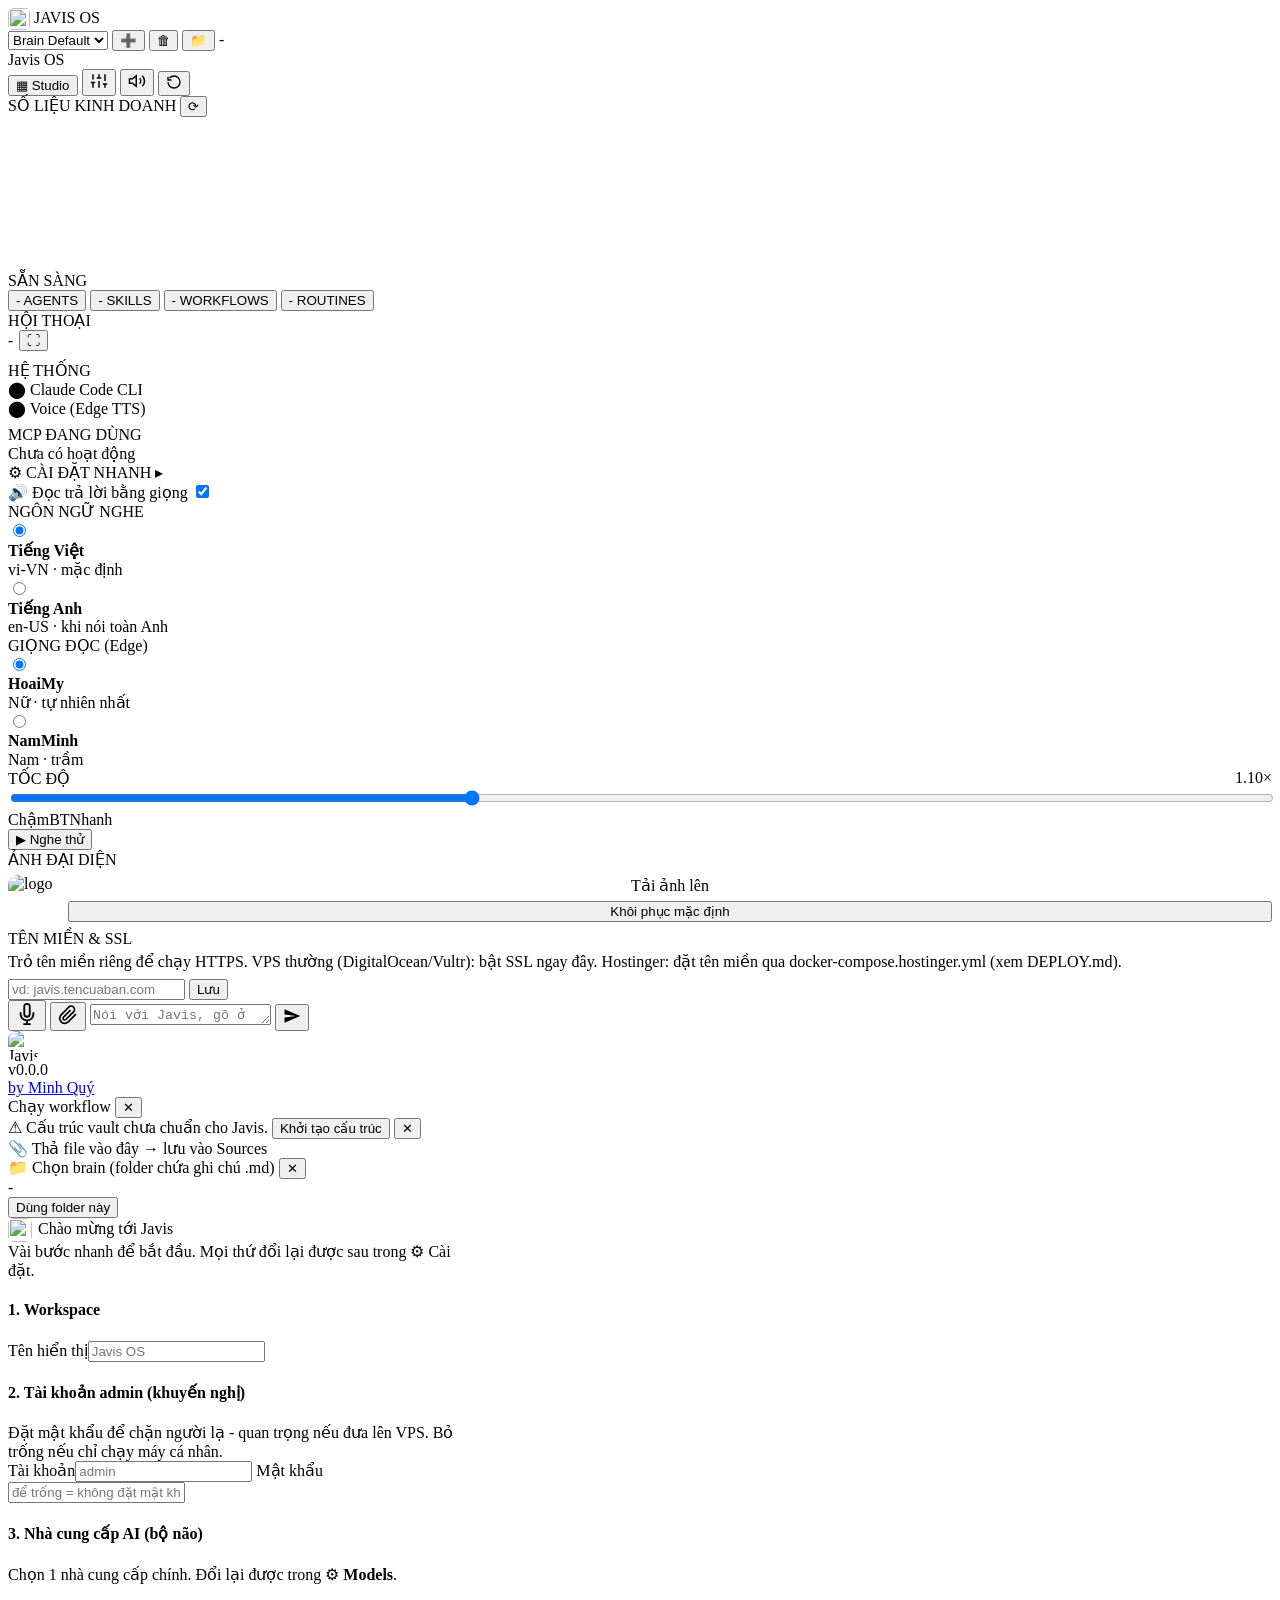
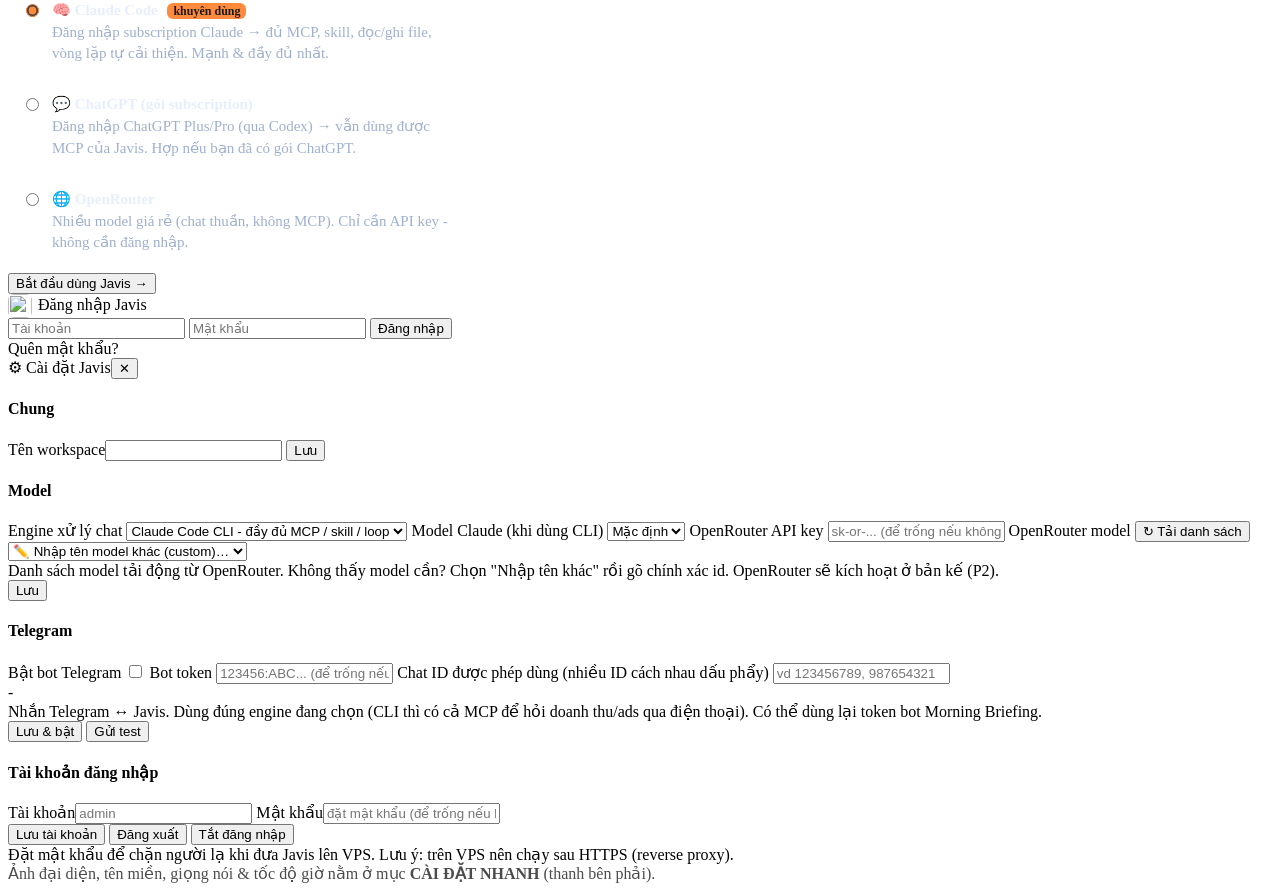
==== dashboard/index.html @ b76e43ec "feat(skills): skill router đa-engine + chuyển canonical sang skills/ (v0.9.8) Skill giờ dùng được tr" ====
<!DOCTYPE html>
<html lang="vi">
<head>
  <meta charset="UTF-8">
  <meta name="viewport" content="width=device-width, initial-scale=1.0">
  <title>Javis OS</title>
  <link rel="icon" type="image/png" href="/static/favicon.png?v=3">
  <link rel="apple-touch-icon" href="/static/logo.png?v=4">
  <link rel="stylesheet" href="/static/style.css?v=31">
  <link rel="stylesheet" href="/static/console.css?v=14">
</head>
<body>
  <div class="hud">

    <!-- ===== TOP BAR ===== -->
    <header class="hud-top">
      <div class="brand"><span class="brand-icon"><img src="/brand-logo" alt="" style="width:22px;height:22px;border-radius:5px;vertical-align:middle;object-fit:cover"></span> <span class="brand-text">JAVIS OS</span></div>
      <!-- Select Brain: dời từ góc graph lên navbar (trái) -->
      <div class="orb-graph-ctl navbar-brain">
        <select id="graphSource" class="graph-select">
          <option value="brain">Brain Default</option>
        </select>
        <button class="graph-folder-btn" id="newBrainBtn" title="Tạo brain mới trong thư mục brains">➕</button>
        <button class="graph-folder-btn" id="delBrainBtn" title="Xoá brain đang chọn (xác nhận gõ đúng tên)">🗑</button>
        <button class="graph-folder-btn" id="pickFolderBtn" title="Chọn brain từ folder ngoài bất kỳ">📁</button>
        <span class="graph-stats" id="graphStats">-</span>
      </div>
      <div class="hud-center-title">
        <span class="ws-name" id="workspaceName">Javis OS</span>
        <span class="ws-date" id="currentDate"></span>
      </div>
      <div class="hud-actions">
        <button class="studio-open-btn" id="studioOpenBtn" title="Studio - Agents, Skills, Workflows">▦ Studio</button>
        <button class="hud-icon-btn" id="settingsBtn" title="Cài đặt">
          <svg width="18" height="18" viewBox="0 0 24 24" fill="none" stroke="currentColor" stroke-width="2">
            <line x1="4" y1="21" x2="4" y2="14"/><line x1="4" y1="10" x2="4" y2="3"/>
            <line x1="12" y1="21" x2="12" y2="12"/><line x1="12" y1="8" x2="12" y2="3"/>
            <line x1="20" y1="21" x2="20" y2="16"/><line x1="20" y1="12" x2="20" y2="3"/>
            <line x1="1" y1="14" x2="7" y2="14"/><line x1="9" y1="8" x2="15" y2="8"/><line x1="17" y1="16" x2="23" y2="16"/>
          </svg>
        </button>
        <!-- Voice/tốc độ đã dời xuống sidebar phải (mục CÀI ĐẶT NHANH). -->
        <button class="hud-icon-btn" id="ttsToggle" title="Bật/tắt giọng Javis">
          <svg width="18" height="18" viewBox="0 0 24 24" fill="none" stroke="currentColor" stroke-width="2">
            <path d="M11 5L6 9H2v6h4l5 4V5z"/>
            <path d="M15.54 8.46a5 5 0 0 1 0 7.07M19.07 4.93a10 10 0 0 1 0 14.14"/>
          </svg>
        </button>
        <button class="hud-icon-btn" id="resetBtn" title="Reset hội thoại">
          <svg width="16" height="16" viewBox="0 0 24 24" fill="none" stroke="currentColor" stroke-width="2">
            <path d="M3 12a9 9 0 1 0 9-9 9 9 0 0 0-6.7 3M3 4v5h5"/>
          </svg>
        </button>
      </div>
    </header>

    <!-- ===== BODY: 3 columns ===== -->
    <div class="hud-body">

      <!-- LEFT: metrics -->
      <aside class="hud-left">
        <div class="panel-label">
          SỐ LIỆU KINH DOANH
          <button class="mini-btn" id="refreshMetrics" title="Cập nhật">⟳</button>
        </div>
        <div class="metric-cards" id="metricCards"></div>
        <div class="metric-status" id="metricStatus"></div>
      </aside>

      <!-- CENTER: 3D orb -->
      <div class="hud-center">
        <canvas id="starfield"></canvas>
        <div id="graph3dContainer"></div>
        <div class="concept-labels" id="conceptLabels"></div>
        <div class="orb-overlay">
          <div class="orb-state" id="orbState">SẴN SÀNG</div>
          <div class="orb-interim" id="voiceInterim"></div>
        </div>
        <div class="graph-tooltip" id="graphTooltip"></div>

        <!-- Lớp Agentic: số agent / skill / workflow - bấm mở Studio -->
        <div class="brain-stats" id="brainStats">
          <button class="bstat" data-tab="agents" title="Mở Studio · Agents">
            <span class="bstat-num" id="statAgents">-</span>
            <span class="bstat-lbl">AGENTS</span>
          </button>
          <span class="bstat-sep"></span>
          <button class="bstat" data-tab="skills" title="Mở Studio · Skills">
            <span class="bstat-num" id="statSkills">-</span>
            <span class="bstat-lbl">SKILLS</span>
          </button>
          <span class="bstat-sep"></span>
          <button class="bstat" data-tab="workflows" title="Mở Studio · Workflows">
            <span class="bstat-num" id="statWorkflows">-</span>
            <span class="bstat-lbl">WORKFLOWS</span>
          </button>
          <span class="bstat-sep"></span>
          <button class="bstat" data-tab="automations" title="Mở Studio · Lịch tự động (routines đang chạy)">
            <span class="bstat-num" id="statRoutines">-</span>
            <span class="bstat-lbl">ROUTINES</span>
          </button>
        </div>
      </div>

      <!-- RIGHT: transcript + activity -->
      <aside class="hud-right">
        <div class="panel-label">
          <span>HỘI THOẠI</span>
          <span style="display:flex;align-items:center;gap:6px">
            <span class="engine-badge" id="engineBadge" title="Engine + model THẬT đang chạy (lấy từ server - không phải tên model tự nhận)">-</span>
            <button class="mini-btn" id="chatZoomBtn" title="Phóng to khung chat (Esc để thu nhỏ)">⛶</button>
          </span>
        </div>
        <div class="transcript" id="chatArea"></div>
        <!-- Thanh #toolBar cũ ĐÃ BỎ: trạng thái "đang suy nghĩ / gọi tool" giờ hiện bằng
             chip hoạt động NGAY TRONG #chatArea (app.js showActivity) → tự đi theo cả khi
             phóng to chat workspace (chat-zoom chỉ dời #chatArea, trước đây toolBar bị bỏ lại). -->
        <!-- "BỘ NHỚ DÀI HẠN" + auto-reflect "sau mỗi 6 lượt" ĐÃ BỎ: engine tự học mới (learn.py)
             rewire sau MỖI lượt (có debounce, read-only, undo được). Cấu hình + xem "đã học gì" +
             hoàn tác ở trang sidebar "Tự học" (console.js renderLearn). Widget cũ vốn là UI chết,
             không còn JS nào gắn vào (autoLearnToggle/learnBtn/memCount không có handler). -->

        <!-- Vòng lặp tự cải thiện ĐÃ DỜI sang trang sidebar "Tự cải thiện" (console.js renderSelfImprove).
             Giữ DOM ẩn để app.js cũ vẫn gắn handler không lỗi. -->
        <div class="panel-label" style="margin-top:10px;display:none">
          VÒNG LẶP TỰ CẢI THIỆN <span class="beta-tag">BETA</span>
        </div>
        <div class="loop-box" style="display:none">
          <div class="loop-desc">Javis tự đánh thức theo lịch, tìm đòn bẩy cải thiện rồi tự kiểm chứng. An toàn: chỉ soạn nháp/ghi file trong vault - KHÔNG tự gọi MCP tạo đơn, đốt tiền, đăng bài.</div>
          <label class="loop-row">
            <span>Bật tự chạy nền</span>
            <label class="toggle"><input type="checkbox" id="loopEnabled"><span></span></label>
          </label>
          <label class="loop-row">
            <span>Mục tiêu</span>
            <select id="loopGoal" class="loop-sel">
              <option value="business">Cải thiện chỉ số kinh doanh</option>
              <option value="brain">Làm dày bộ não (Wiki)</option>
              <option value="product">Cải thiện Javis hữu dụng hơn</option>
              <option value="custom">Tự định nghĩa…</option>
            </select>
          </label>
          <textarea id="loopCustomGoal" class="loop-custom" placeholder="Mô tả mục tiêu tự cải thiện của riêng anh…" style="display:none"></textarea>
          <label class="loop-row">
            <span>Chế độ</span>
            <select id="loopMode" class="loop-sel">
              <option value="suggest">Chỉ đề xuất (an toàn)</option>
              <option value="auto">Tự làm (ghi nháp vào vault)</option>
            </select>
          </label>
          <label class="loop-row">
            <span>Chu kỳ (phút)</span>
            <input type="number" id="loopInterval" class="loop-num" min="5" value="60">
          </label>
          <div class="loop-actions">
            <button class="loop-btn" id="loopRunNow">▶ Chạy ngay</button>
            <button class="loop-btn ghost" id="lintBtn">🩺 LINT Wiki</button>
          </div>
          <div class="loop-status" id="loopStatus">Tắt</div>
          <div class="loop-log" id="loopLog"></div>
        </div>

        <div class="panel-label" style="margin-top:10px">HỆ THỐNG</div>
        <div class="sys-status">
          <div class="mcp-item" id="claudeStatus">⬤ Claude Code CLI</div>
          <div class="mcp-item" id="ttsStatus">⬤ Voice (Edge TTS)</div>
        </div>
        <div class="panel-label" style="margin-top:8px">MCP ĐANG DÙNG</div>
        <div id="mcpList" class="mcp-list"><div class="mcp-item dim">Chưa có hoạt động</div></div>

        <!-- ===== CÀI ĐẶT NHANH: avatar + tên miền + giọng nói + tốc độ (gộp về sidebar) ===== -->
        <details class="quick-set" id="quickSet" open>
          <summary class="panel-label" style="cursor:pointer;list-style:none;user-select:none">
            ⚙ CÀI ĐẶT NHANH <span class="qs-caret">▸</span>
          </summary>
          <div class="quick-set-body">

            <label class="qs-row">
              <span>🔊 Đọc trả lời bằng giọng</span>
              <span class="toggle"><input type="checkbox" id="qsTts" checked><span></span></span>
            </label>

            <!-- Nhà cung cấp giọng đọc: console.js render vào đây khi mở trang Cài đặt (gộp cùng nhóm giọng nói) -->
            <div id="ttsProviderHost"></div>

            <!-- Giọng đọc + ngôn ngữ nghe + tốc độ (dời từ header xuống, giữ nguyên id/name) -->
            <div class="voice-picker-wrap">
              <button id="voicePickerBtn" style="display:none" aria-hidden="true"></button>
              <div class="voice-popover" id="voicePopover">
                <div class="popover-section">
                  <div class="popover-label">NGÔN NGỮ NGHE</div>
                  <div class="voice-options">
                    <label class="voice-opt">
                      <input type="radio" name="recognitionLang" value="vi-VN" checked>
                      <div><strong>Tiếng Việt</strong><div class="opt-sub">vi-VN · mặc định</div></div>
                    </label>
                    <label class="voice-opt">
                      <input type="radio" name="recognitionLang" value="en-US">
                      <div><strong>Tiếng Anh</strong><div class="opt-sub">en-US · khi nói toàn Anh</div></div>
                    </label>
                  </div>
                </div>
                <div class="popover-section" id="edgeVoiceSection">
                  <div class="popover-label">GIỌNG ĐỌC <span class="dim" style="text-transform:none;letter-spacing:0">(Edge)</span></div>
                  <div class="voice-options">
                    <label class="voice-opt">
                      <input type="radio" name="voice" value="vi-VN-HoaiMyNeural" checked>
                      <div><strong>HoaiMy</strong><div class="opt-sub">Nữ · tự nhiên nhất</div></div>
                    </label>
                    <label class="voice-opt">
                      <input type="radio" name="voice" value="vi-VN-NamMinhNeural">
                      <div><strong>NamMinh</strong><div class="opt-sub">Nam · trầm</div></div>
                    </label>
                  </div>
                </div>
                <div class="popover-section">
                  <div class="popover-label">TỐC ĐỘ <span id="rateLabel" style="float:right;color:var(--accent);font-family:var(--font)">1.10×</span></div>
                  <input type="range" id="rateSlider" min="0.7" max="1.8" step="0.05" value="1.1" style="width:100%">
                  <div class="rate-marks"><span>Chậm</span><span>BT</span><span>Nhanh</span></div>
                </div>
                <div class="popover-section">
                  <button class="test-btn" id="testVoiceBtn">▶ Nghe thử</button>
                </div>
              </div>
            </div>

            <div class="qs-block">
              <div class="popover-label">ẢNH ĐẠI DIỆN</div>
              <div style="display:flex;align-items:center;gap:12px;margin:6px 0">
                <img id="brandLogoPreview" src="/brand-logo" alt="logo"
                     style="width:48px;height:48px;border-radius:10px;object-fit:cover;border:1px solid var(--border)">
                <div style="display:flex;flex-direction:column;gap:6px;flex:1">
                  <label class="s-btn" style="cursor:pointer;display:block;text-align:center">Tải ảnh lên
                    <input type="file" id="brandLogoInput" accept="image/png,image/jpeg,image/webp,image/gif" hidden></label>
                  <button class="s-btn-ghost" id="brandLogoReset">Khôi phục mặc định</button>
                </div>
              </div>
              <div class="opt-sub" id="brandLogoStatus"></div>
            </div>

            <div class="qs-block">
              <div class="popover-label">TÊN MIỀN & SSL</div>
              <div class="opt-sub" style="margin:4px 0 8px">Trỏ tên miền riêng để chạy HTTPS. VPS thường (DigitalOcean/Vultr): bật SSL ngay đây. Hostinger: đặt tên miền qua docker-compose.hostinger.yml (xem DEPLOY.md).</div>
              <div class="dom-field">
                <input id="setDomain" placeholder="vd: javis.tencuaban.com" autocomplete="off" spellcheck="false">
                <button class="s-btn" id="saveDomain">Lưu</button>
              </div>
              <div class="dom-status" id="domStatusRow" style="display:none">
                <span class="dom-badge" id="dnsBadge">DNS: đang kiểm tra</span>
                <span class="dom-badge" id="sslBadge">SSL: đang kiểm tra</span>
              </div>
              <div class="dom-ssl" id="domSslRow" style="display:none">
                <button class="s-btn" id="sslToggle">Bật SSL</button>
                <button class="s-btn-ghost" id="checkDomain">Kiểm tra lại</button>
              </div>
              <div id="domainGuide" class="dom-guide" style="display:none"></div>
              <div class="opt-sub" id="domainStatus"></div>
            </div>

          </div>
        </details>
      </aside>
    </div>

    <!-- Attachment chips -->
    <div class="attach-bar" id="attachBar"></div>

    <!-- ===== BOTTOM: voice bar ===== -->
    <div class="hud-voice" id="hudVoice">
      <button class="mic-big" id="voiceBtn" title="Bấm để nói (hoặc giữ Space)">
        <svg width="22" height="22" viewBox="0 0 24 24" fill="none" stroke="currentColor" stroke-width="2">
          <path d="M12 1a3 3 0 0 0-3 3v8a3 3 0 0 0 6 0V4a3 3 0 0 0-3-3z"/>
          <path d="M19 10v2a7 7 0 0 1-14 0v-2M12 19v4M8 23h8"/>
        </svg>
      </button>
      <button class="attach-btn" id="attachBtn" title="Đính kèm file (ảnh, text, tài liệu) → lưu vào Sources">
        <svg width="20" height="20" viewBox="0 0 24 24" fill="none" stroke="currentColor" stroke-width="2">
          <path d="M21.44 11.05l-9.19 9.19a6 6 0 0 1-8.49-8.49l9.19-9.19a4 4 0 0 1 5.66 5.66l-9.2 9.19a2 2 0 0 1-2.83-2.83l8.49-8.48"/>
        </svg>
      </button>
      <input type="file" id="fileInput" multiple style="display:none">
      <textarea id="chatInput" class="voice-input" placeholder="Nói với Javis, gõ ở đây, hoặc kéo/dán file vào..." rows="1"></textarea>
      <button class="stop-btn" id="stopBtn" title="Ngắt lệnh / dừng đọc (Esc)" style="display:none">
        <svg width="16" height="16" viewBox="0 0 24 24" fill="currentColor"><rect x="6" y="6" width="12" height="12" rx="2"/></svg>
      </button>
      <button class="send-btn" id="sendBtn">
        <svg width="18" height="18" viewBox="0 0 24 24" fill="currentColor"><path d="M2 21l21-9L2 3v7l15 2-15 2v7z"/></svg>
      </button>
    </div>
  </div>

  <!-- ===== Console layer: rail điều hướng + trang quản lý (Alpine-driven) ===== -->
  <nav class="rail" x-data x-cloak>
    <!-- ĐỈNH cố định -->
    <div class="rail-top">
      <div class="rail-brand"><img src="/brand-logo" alt="Javis" style="width:30px;height:30px;border-radius:8px;display:block;object-fit:cover"></div>
    </div>
    <!-- GIỮA cuộn được - nhồi bao nhiêu tính năng cũng cuộn -->
    <div class="rail-nav">
      <template x-for="it in $store.nav.items" :key="it.id">
        <button class="rail-item" :class="{ active: $store.nav.active === it.id }"
                @click="$store.nav.go(it.id)" :title="it.label">
          <span class="rail-ico" x-html="it.icon"></span>
          <span class="rail-lbl" x-text="it.label"></span>
        </button>
      </template>
    </div>
    <!-- ĐÁY cố định: version + tác giả (luôn hiện) -->
    <div class="rail-foot">
      <div class="rf-ver" id="railVersion">v0.0.0</div>
      <a class="rf-author" href="https://minhquy.vn" target="_blank" rel="noopener">by Minh Quý</a>
    </div>
  </nav>

  <section class="cview" id="cview" x-data x-cloak x-show="$store.nav.active !== 'home'" x-transition.opacity.duration.200ms>
    <div class="cview-head">
      <div>
        <div class="cview-title"><span class="ico" x-text="$store.nav.meta.icon"></span> <span x-text="$store.nav.meta.label"></span></div>
        <div class="cview-sub" x-text="$store.nav.meta.sub"></div>
      </div>
    </div>
    <div class="cview-body" id="cviewBody"></div>
  </section>

  <!-- Studio tách thành các trang sidebar riêng (console.js render vào #cviewBody).
       Editor + run-drawer giờ là overlay TOP-LEVEL (dùng từ trang Workflows/Agents). -->
  <!-- Run output drawer -->
  <div class="run-drawer" id="runDrawer">
    <div class="run-head">
      <span id="runTitle">Chạy workflow</span>
      <button class="run-close" id="runClose">✕</button>
    </div>
    <div class="run-steps" id="runSteps"></div>
  </div>
  <!-- Editor modal (agent/workflow) -->
  <div class="studio-editor" id="studioEditor">
    <div class="editor-box" id="editorBox"></div>
  </div>

  <!-- Vault structure banner -->
  <div class="vault-banner" id="vaultBanner">
    <span class="vb-icon">⚠</span>
    <span class="vb-text" id="vbText">Cấu trúc vault chưa chuẩn cho Javis.</span>
    <button class="vb-init" id="vbInit">Khởi tạo cấu trúc</button>
    <button class="vb-close" id="vbClose">✕</button>
  </div>

  <!-- Drag-drop overlay -->
  <div class="drop-overlay" id="dropOverlay">
    <div class="drop-msg">📎 Thả file vào đây → lưu vào Sources</div>
  </div>

  <!-- Folder picker modal -->
  <div class="modal-overlay" id="folderModal">
    <div class="folder-modal">
      <div class="fm-head">
        <span>📁 Chọn brain (folder chứa ghi chú .md)</span>
        <button class="fm-close" id="fmClose">✕</button>
      </div>
      <div class="fm-path" id="fmPath">-</div>
      <div class="fm-list" id="fmList"></div>
      <div class="fm-foot">
        <span class="fm-hint" id="fmHint"></span>
        <button class="fm-use" id="fmUse">Dùng folder này</button>
      </div>
    </div>
  </div>

  <!-- Bộ cài đặt lần đầu (hiện khi chưa setup_done) -->
  <div class="modal-overlay" id="setupWizard">
    <div class="settings-modal" style="max-width:460px">
      <div class="fm-head"><img src="/brand-logo" alt="" style="width:24px;height:24px;border-radius:6px;vertical-align:middle;margin-right:6px;object-fit:cover"><span>Chào mừng tới Javis</span></div>
      <div class="settings-body">
        <style>
        .wz-prov{display:flex;flex-direction:column;gap:8px;margin-top:6px}
        .wz-card{display:flex;gap:10px;align-items:flex-start;padding:10px 12px;border:1px solid rgba(255,255,255,.14);border-radius:10px;cursor:pointer;transition:.15s}
        .wz-card:hover{border-color:rgba(255,138,60,.5)} .wz-card.sel{border-color:#ff8a3c;background:rgba(255,138,60,.12)}
        .wz-card input{margin-top:3px;accent-color:#ff8a3c} .wz-card b{font-size:15px;color:#e7eefc}
        .wz-rec{font-size:12px;background:#ff8a3c;color:#1a1a1a;border-radius:6px;padding:1px 6px;margin-left:6px;font-weight:700}
        .wz-pdesc{font-size:15px;color:#9fb0cf;margin-top:3px;line-height:1.45}
        .wz-tokhelp{border:1px solid rgba(255,138,60,.3);background:rgba(255,138,60,.06);border-radius:10px;padding:10px 12px;margin-top:8px;font-size:14px;color:#cdd8ee;line-height:1.55}
        .wz-tokhelp ol{margin:6px 0 4px 18px;padding:0} .wz-tokhelp li{margin:3px 0}
        .wz-tokhelp code,#wzProvHint code{background:rgba(0,0,0,.35);padding:1px 5px;border-radius:4px;font-size:13px}
        #wzProvHint{margin-top:8px;font-size:15px;color:#8aa}
        </style>
        <div class="set-note">Vài bước nhanh để bắt đầu. Mọi thứ đổi lại được sau trong ⚙ Cài đặt.</div>
        <div class="set-sec">
          <h4>1. Workspace</h4>
          <label>Tên hiển thị</label><input id="wzWsName" placeholder="Javis OS">
        </div>
        <div class="set-sec">
          <h4>2. Tài khoản admin <span class="dim">(khuyến nghị)</span></h4>
          <div class="set-note">Đặt mật khẩu để chặn người lạ - quan trọng nếu đưa lên VPS. Bỏ trống nếu chỉ chạy máy cá nhân.</div>
          <label>Tài khoản</label><input id="wzUser" placeholder="admin">
          <label>Mật khẩu</label><input id="wzPass" type="password" placeholder="để trống = không đặt mật khẩu">
          <div id="wzTokenWrap" style="display:none">
            <label>Mã thiết lập <span class="dim">(bảo mật)</span></label>
            <input id="wzToken" placeholder="dán MÃ THIẾT LẬP từ log server">
            <div class="wz-tokhelp">
              <b>❓ Mã thiết lập là gì?</b> Javis đang chạy trên server công khai. Để chắc <b>chính bạn</b> (không phải người lạ vô tình mở link) là người tạo tài khoản admin, bạn dán một mã chỉ in ra <b>log server</b> - nơi duy nhất chủ máy xem được.
              <br><b>Cách lấy mã (Hostinger → App terminal):</b>
              <ol>
                <li>Mở app → bấm <b>App terminal</b> (bạn sẽ vào BÊN TRONG container <code>javis</code>).</li>
                <li>Chạy: <code>cat /data/state/.setup_token</code></li>
                <li>Copy chuỗi hiện ra → dán vào ô trên.</li>
              </ol>
              <span class="dim">Nếu SSH vào HOST (không phải App terminal): <code>docker compose logs javis | grep "SETUP TOKEN"</code></span><br>
              💡 <b>Khỏi cần mã:</b> nếu lúc deploy bạn đặt sẵn env <code>JAVIS_ADMIN_PASSWORD</code> (+ <code>JAVIS_ADMIN_USER</code>), mở app ra là <b>đăng nhập luôn</b>, không hỏi mã.
            </div>
          </div>
        </div>
        <div class="set-sec">
          <h4>3. Nhà cung cấp AI (bộ não)</h4>
          <div class="set-note">Chọn 1 nhà cung cấp chính. Đổi lại được trong ⚙ <b>Models</b>.</div>
          <div class="wz-prov" id="wzProv">
            <label class="wz-card" data-prov="anthropic-cli">
              <input type="radio" name="wzprov" value="anthropic-cli" checked>
              <div><b>🧠 Claude Code <span class="wz-rec">khuyên dùng</span></b>
                <div class="wz-pdesc">Đăng nhập subscription Claude → đủ MCP, skill, đọc/ghi file, vòng lặp tự cải thiện. Mạnh & đầy đủ nhất.</div></div>
            </label>
            <label class="wz-card" data-prov="openai-oauth">
              <input type="radio" name="wzprov" value="openai-oauth">
              <div><b>💬 ChatGPT (gói subscription)</b>
                <div class="wz-pdesc">Đăng nhập ChatGPT Plus/Pro (qua Codex) → vẫn dùng được MCP của Javis. Hợp nếu bạn đã có gói ChatGPT.</div></div>
            </label>
            <label class="wz-card" data-prov="openrouter">
              <input type="radio" name="wzprov" value="openrouter">
              <div><b>🌐 OpenRouter</b>
                <div class="wz-pdesc">Nhiều model giá rẻ (chat thuần, không MCP). Chỉ cần API key - không cần đăng nhập.</div></div>
            </label>
          </div>
          <div id="wzOrKey" style="display:none">
            <label>OpenRouter API key <span class="dim">(có thể dán sau ở Models)</span></label>
            <input id="wzOrKeyInput" placeholder="sk-or-v1-…  (tùy chọn)">
          </div>
          <div id="wzProvHint"></div>
        </div>
        <div class="set-actions"><button class="s-btn" id="wzFinish">Bắt đầu dùng Javis →</button></div>
        <div class="auth-err" id="wzErr"></div>
      </div>
    </div>
  </div>

  <!-- Đăng nhập (chỉ hiện khi admin đã đặt mật khẩu & chưa đăng nhập) -->
  <div class="modal-overlay" id="authOverlay">
    <div class="folder-modal auth-modal">
      <div class="fm-head"><img src="/brand-logo" alt="" style="width:24px;height:24px;border-radius:6px;vertical-align:middle;margin-right:6px;object-fit:cover"><span id="authTitle">Đăng nhập Javis</span></div>
      <div class="auth-body">
        <input id="authUser" placeholder="Tài khoản" autocomplete="username">
        <input id="authPass" type="password" placeholder="Mật khẩu" autocomplete="current-password">
        <button class="fm-use" id="authSubmit">Đăng nhập</button>
        <div class="auth-err" id="authErr"></div>
        <div class="auth-help"><span id="authForgot">Quên mật khẩu?</span></div>
        <div class="auth-reset" id="authResetInfo" style="display:none">
          Mở file <code>server/settings.json</code>, xóa khối <code>"auth"</code> (hoặc đặt rỗng), rồi
          chạy <code>stop-javis.bat</code> → <code>start-javis.vbs</code>. Mở lại sẽ về bộ cài đặt để tạo tài khoản mới.
        </div>
      </div>
    </div>
  </div>

  <!-- Cài đặt -->
  <div class="modal-overlay" id="settingsOverlay">
    <div class="settings-modal">
      <div class="fm-head"><span>⚙ Cài đặt Javis</span><button class="fm-close" id="settingsClose">✕</button></div>
      <div class="settings-body">
        <div class="set-sec">
          <h4>Chung</h4>
          <label>Tên workspace</label><input id="setWsName">
          <button class="s-btn" id="saveGeneral">Lưu</button>
        </div>
        <div class="set-sec">
          <h4>Model</h4>
          <label>Engine xử lý chat</label>
          <select id="setEngine">
            <option value="cli">Claude Code CLI - đầy đủ MCP / skill / loop</option>
            <option value="openrouter">OpenRouter - chat thuần, KHÔNG có MCP</option>
          </select>
          <label>Model Claude (khi dùng CLI)</label>
          <select id="setClaudeModel">
            <option value="">Mặc định</option><option value="sonnet">Sonnet</option>
            <option value="opus">Opus</option><option value="haiku">Haiku</option>
          </select>
          <label>OpenRouter API key <span class="dim" id="setKeyHint"></span></label>
          <input id="setOrKey" type="password" placeholder="sk-or-... (để trống nếu không đổi)">
          <label>OpenRouter model <button type="button" class="set-mini" id="loadModelsBtn">↻ Tải danh sách</button></label>
          <select id="setOrModelSel"><option value="__custom__">✏️ Nhập tên model khác (custom)…</option></select>
          <input id="setOrModel" placeholder="vd openai/gpt-4o-mini" style="display:none">
          <div class="set-note">Danh sách model tải động từ OpenRouter. Không thấy model cần? Chọn "Nhập tên khác" rồi gõ chính xác id. OpenRouter sẽ kích hoạt ở bản kế (P2).</div>
          <button class="s-btn" id="saveModel">Lưu</button>
        </div>
        <div class="set-sec">
          <h4>Telegram</h4>
          <label class="loop-row" style="padding:0"><span>Bật bot Telegram</span>
            <label class="toggle"><input type="checkbox" id="setTgEnabled"><span></span></label></label>
          <label>Bot token <span class="dim" id="setTgHint"></span></label>
          <input id="setTgToken" type="password" placeholder="123456:ABC... (để trống nếu không đổi)">
          <label>Chat ID được phép dùng <span class="dim">(nhiều ID cách nhau dấu phẩy)</span></label>
          <input id="setTgChat" placeholder="vd 123456789, 987654321">
          <div class="set-note" id="setTgStatus">-</div>
          <div class="set-note">Nhắn Telegram ↔ Javis. Dùng đúng engine đang chọn (CLI thì có cả MCP để hỏi doanh thu/ads qua điện thoại). Có thể dùng lại token bot Morning Briefing.</div>
          <div class="set-actions">
            <button class="s-btn" id="saveTelegram">Lưu & bật</button>
            <button class="s-btn-ghost" id="testTelegram">Gửi test</button>
          </div>
        </div>
        <div class="set-sec">
          <h4>Tài khoản đăng nhập</h4>
          <div class="set-note" id="setAuthState"></div>
          <label>Tài khoản</label><input id="setAuthUser" placeholder="admin">
          <label>Mật khẩu</label><input id="setAuthPass" type="password" placeholder="đặt mật khẩu (để trống nếu không đổi)">
          <div class="set-actions">
            <button class="s-btn" id="savePassword">Lưu tài khoản</button>
            <button class="s-btn-ghost" id="logoutBtn">Đăng xuất</button>
            <button class="s-btn-ghost" id="disableAuthBtn">Tắt đăng nhập</button>
          </div>
          <div class="set-note">Đặt mật khẩu để chặn người lạ khi đưa Javis lên VPS. Lưu ý: trên VPS nên chạy sau HTTPS (reverse proxy).</div>
        </div>
        <div class="set-note" style="opacity:.7">Ảnh đại diện, tên miền, giọng nói &amp; tốc độ giờ nằm ở mục <b>CÀI ĐẶT NHANH</b> (thanh bên phải).</div>
      </div>
    </div>
  </div>

  <!-- Holder ẩn giữ #quickSet khi KHÔNG ở trang Cài đặt (node vẫn trong DOM → handler còn sống) -->
  <div id="quickSetHolder" hidden></div>

  <script src="/static/voice.js?v=13"></script>
  <script src="https://unpkg.com/three@0.159.0/build/three.min.js"></script>
  <script src="https://unpkg.com/3d-force-graph@1.73.4/dist/3d-force-graph.min.js"></script>
  <script src="/static/graph3d.js?v=15"></script>
  <script src="/static/app.js?v=51"></script>
  <script src="/static/branding.js?v=6"></script>
  <script src="/static/quick-settings.js?v=3"></script>
  <script src="/static/chat-zoom.js?v=4"></script>
  <script src="/static/brains-ui.js?v=4"></script>
  <script src="/static/sessions-ui.js?v=4"></script>
  <script src="/static/studio.js?v=17"></script>
  <!-- Console layer: console.js đăng ký store TRƯỚC khi Alpine khởi động (defer) -->
  <script src="/static/console.js?v=46"></script>
  <script defer src="https://unpkg.com/alpinejs@3.14.1/dist/cdn.min.js"></script>
</body>
</html>
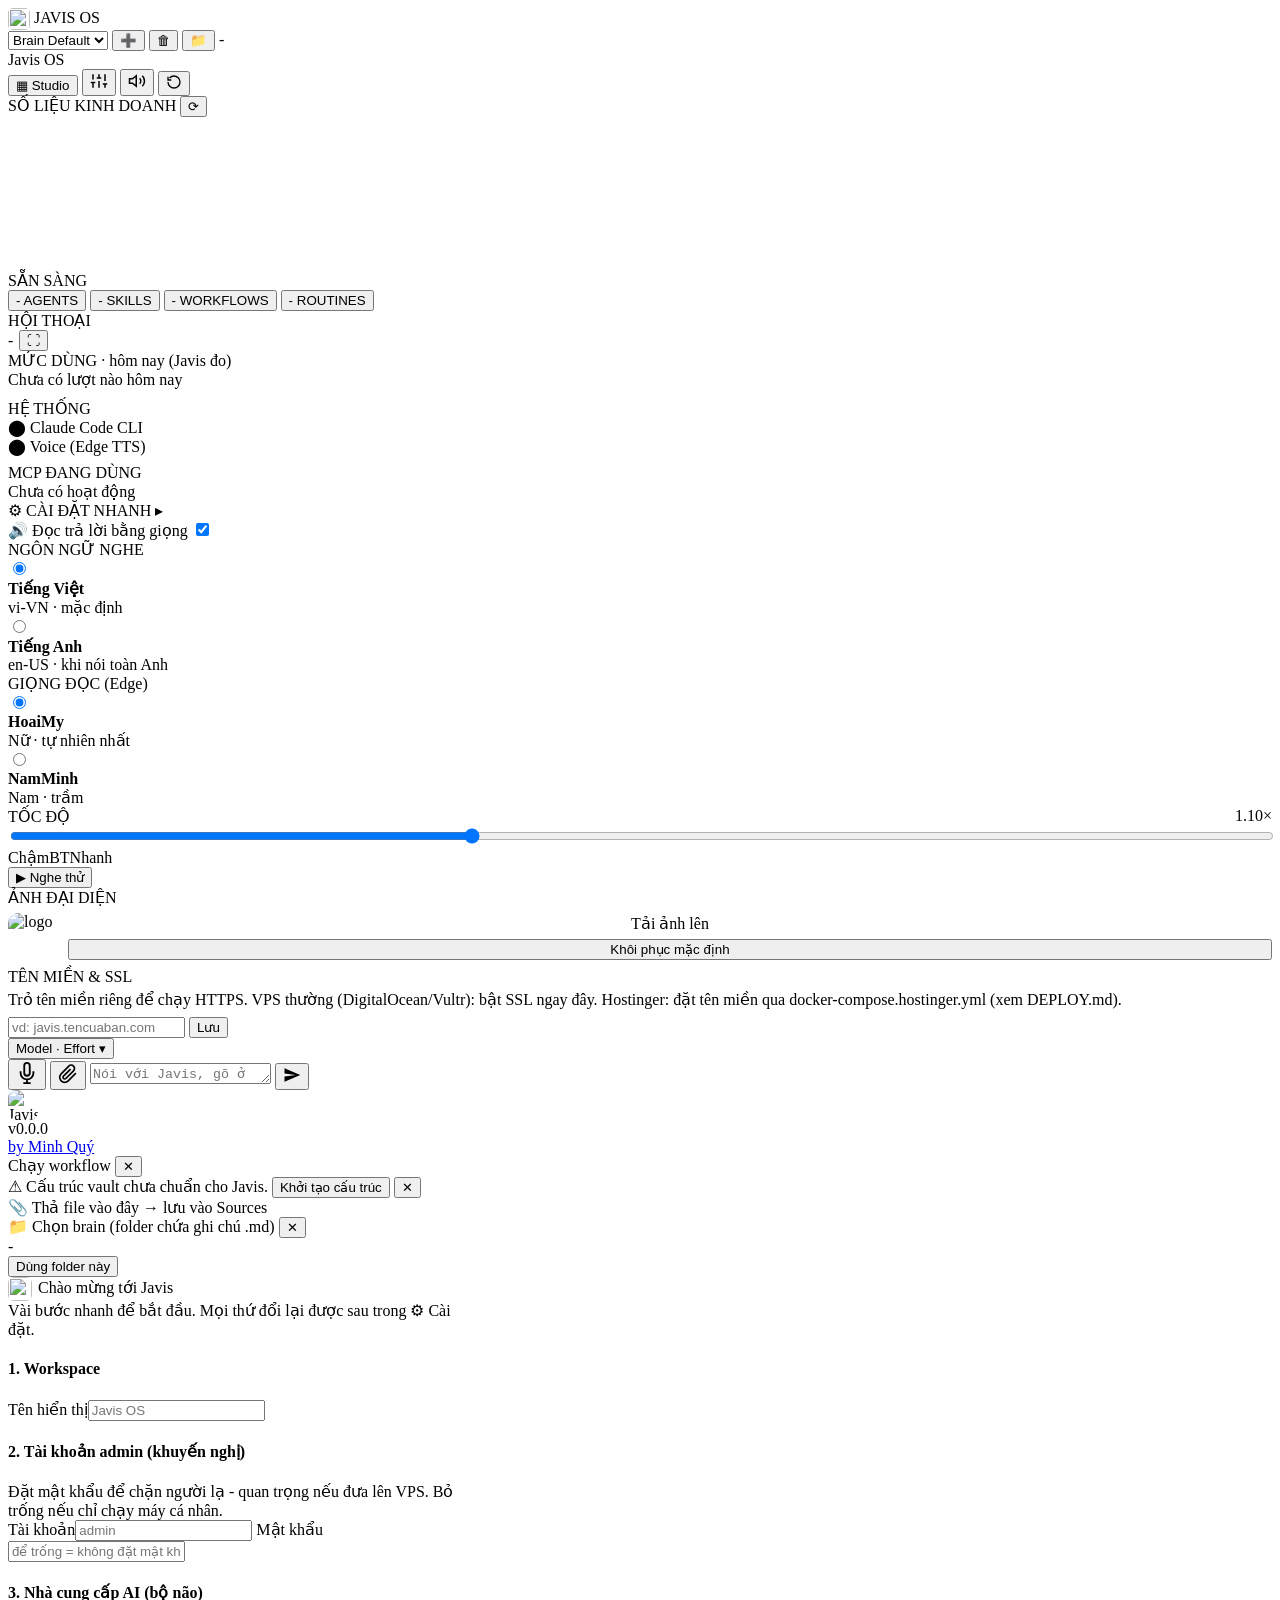
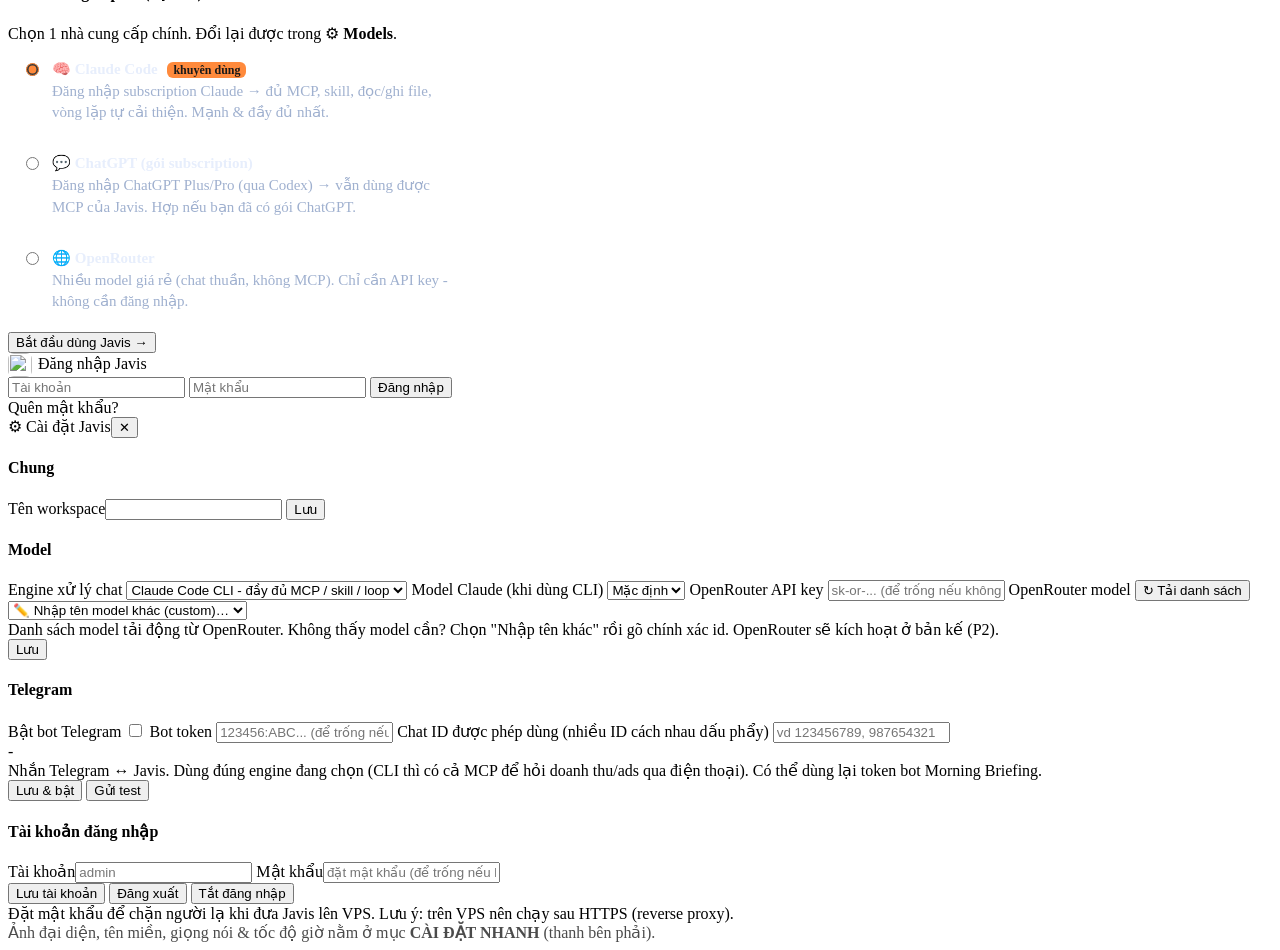
==== commit fcaad946: "fix(ui): menu đổi model + effort hiện cả trong khung chat phóng to (v0.9.18) - chat-zoom.expand() ch" ====
--- a/dashboard/index.html
+++ b/dashboard/index.html
@@ -4,8 +4,9 @@
   <meta charset="UTF-8">
   <meta name="viewport" content="width=device-width, initial-scale=1.0">
   <title>Javis OS</title>
-  <link rel="icon" type="image/png" href="/static/favicon.png?v=3">
-  <link rel="apple-touch-icon" href="/static/logo.png?v=4">
+  <!-- Favicon = logo hiện tại (/brand-logo): mặc định theo logo.png, và tự đổi theo ảnh user tải lên. -->
+  <link rel="icon" href="/brand-logo?v=5">
+  <link rel="apple-touch-icon" href="/brand-logo?v=5">
   <link rel="stylesheet" href="/static/style.css?v=31">
   <link rel="stylesheet" href="/static/console.css?v=14">
 </head>
@@ -111,6 +112,8 @@
             <button class="mini-btn" id="chatZoomBtn" title="Phóng to khung chat (Esc để thu nhỏ)">⛶</button>
           </span>
         </div>
+        <div class="panel-label" title="Token Javis tự đo qua từng nhà cung cấp - KHÔNG phải hạn mức gói thuê bao">MỨC DÙNG <span class="dim" style="font-weight:400">· hôm nay (Javis đo)</span></div>
+        <div id="usagePanel" class="usage-panel" style="margin-bottom:8px"><div class="mcp-item dim">Chưa có lượt nào hôm nay</div></div>
         <div class="transcript" id="chatArea"></div>
         <!-- Thanh #toolBar cũ ĐÃ BỎ: trạng thái "đang suy nghĩ / gọi tool" giờ hiện bằng
              chip hoạt động NGAY TRONG #chatArea (app.js showActivity) → tự đi theo cả khi
@@ -265,6 +268,18 @@
     <!-- Attachment chips -->
     <div class="attach-bar" id="attachBar"></div>
 
+    <!-- Chọn model (đa nhà cung cấp) + effort ngay trên khung chat -->
+    <div class="model-bar" id="modelBar">
+      <button class="mb-chip" id="mbOpen" title="Đổi model / nhà cung cấp / effort">
+        <span class="mb-dot"></span>
+        <span id="mbModelTxt">Model</span>
+        <span class="mb-sep">·</span>
+        <span id="mbEffortTxt" class="mb-eff">Effort</span>
+        <span class="mb-caret">▾</span>
+      </button>
+      <div class="mb-pop" id="mbPop" hidden></div>
+    </div>
+
     <!-- ===== BOTTOM: voice bar ===== -->
     <div class="hud-voice" id="hudVoice">
       <button class="mic-big" id="voiceBtn" title="Bấm để nói (hoặc giữ Space)">
@@ -528,15 +543,16 @@
   <script src="https://unpkg.com/three@0.159.0/build/three.min.js"></script>
   <script src="https://unpkg.com/3d-force-graph@1.73.4/dist/3d-force-graph.min.js"></script>
   <script src="/static/graph3d.js?v=15"></script>
-  <script src="/static/app.js?v=51"></script>
-  <script src="/static/branding.js?v=6"></script>
+  <script src="/static/app.js?v=55"></script>
+  <script src="/static/model-picker.js?v=1"></script>
+  <script src="/static/branding.js?v=7"></script>
   <script src="/static/quick-settings.js?v=3"></script>
-  <script src="/static/chat-zoom.js?v=4"></script>
+  <script src="/static/chat-zoom.js?v=5"></script>
   <script src="/static/brains-ui.js?v=4"></script>
-  <script src="/static/sessions-ui.js?v=4"></script>
-  <script src="/static/studio.js?v=17"></script>
+  <script src="/static/sessions-ui.js?v=5"></script>
+  <script src="/static/studio.js?v=19"></script>
   <!-- Console layer: console.js đăng ký store TRƯỚC khi Alpine khởi động (defer) -->
-  <script src="/static/console.js?v=46"></script>
+  <script src="/static/console.js?v=48"></script>
   <script defer src="https://unpkg.com/alpinejs@3.14.1/dist/cdn.min.js"></script>
 </body>
 </html>
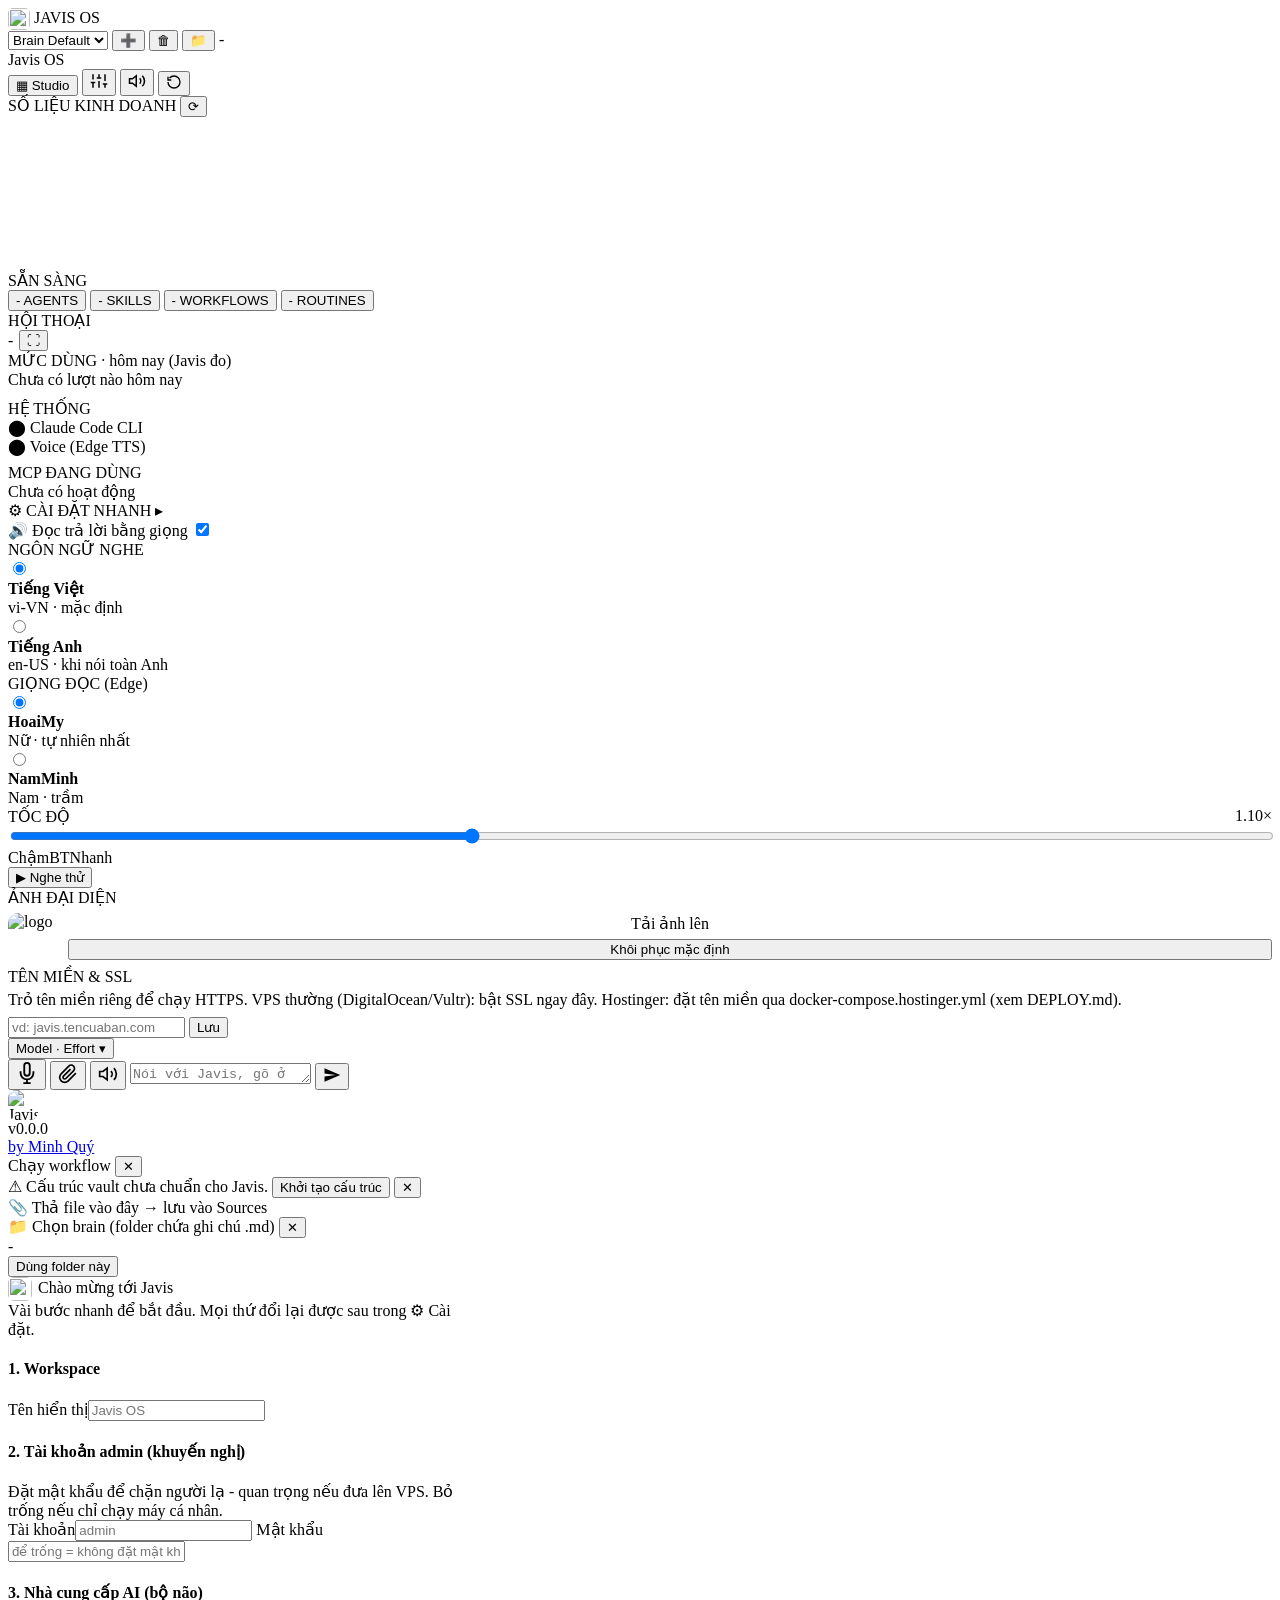
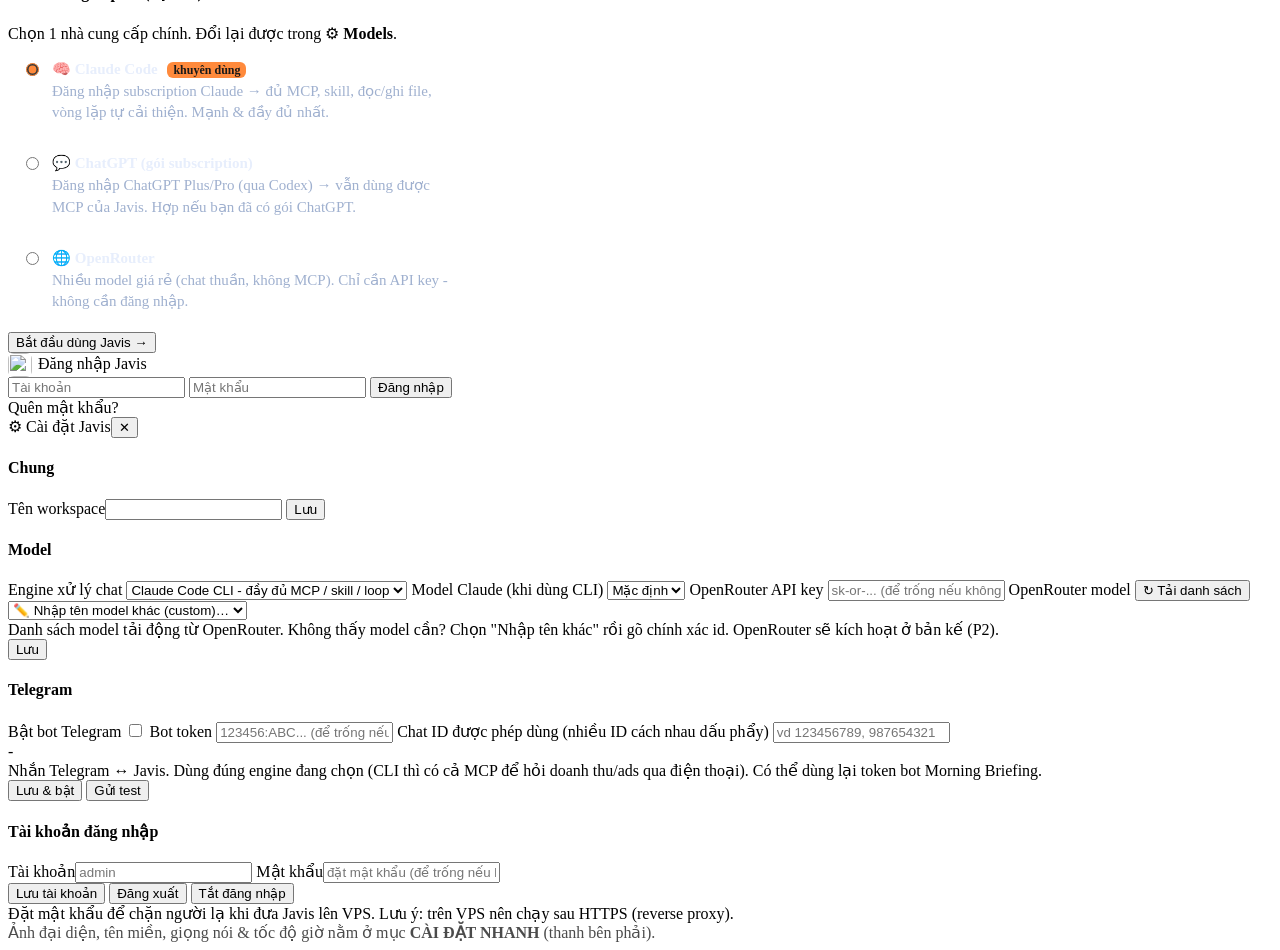
==== commit 85c01d96: "feat(chat): nút tắt/bật giọng đọc ngay trên khung chat (v0.9.29) Thêm nút loa vào thanh nhập (#hudVo" ====
--- a/dashboard/index.html
+++ b/dashboard/index.html
@@ -7,7 +7,7 @@
   <!-- Favicon = logo hiện tại (/brand-logo): mặc định theo logo.png, và tự đổi theo ảnh user tải lên. -->
   <link rel="icon" href="/brand-logo?v=5">
   <link rel="apple-touch-icon" href="/brand-logo?v=5">
-  <link rel="stylesheet" href="/static/style.css?v=31">
+  <link rel="stylesheet" href="/static/style.css?v=33">
   <link rel="stylesheet" href="/static/console.css?v=14">
 </head>
 <body>
@@ -293,6 +293,12 @@
           <path d="M21.44 11.05l-9.19 9.19a6 6 0 0 1-8.49-8.49l9.19-9.19a4 4 0 0 1 5.66 5.66l-9.2 9.19a2 2 0 0 1-2.83-2.83l8.49-8.48"/>
         </svg>
       </button>
+      <button class="attach-btn tts-bar-btn" id="ttsToggleBar" type="button" title="Tắt giọng đọc">
+        <svg width="20" height="20" viewBox="0 0 24 24" fill="none" stroke="currentColor" stroke-width="2">
+          <path d="M11 5L6 9H2v6h4l5 4V5z"/>
+          <path d="M15.54 8.46a5 5 0 0 1 0 7.07M19.07 4.93a10 10 0 0 1 0 14.14"/>
+        </svg>
+      </button>
       <input type="file" id="fileInput" multiple style="display:none">
       <textarea id="chatInput" class="voice-input" placeholder="Nói với Javis, gõ ở đây, hoặc kéo/dán file vào..." rows="1"></textarea>
       <button class="stop-btn" id="stopBtn" title="Ngắt lệnh / dừng đọc (Esc)" style="display:none">
@@ -543,16 +549,17 @@
   <script src="https://unpkg.com/three@0.159.0/build/three.min.js"></script>
   <script src="https://unpkg.com/3d-force-graph@1.73.4/dist/3d-force-graph.min.js"></script>
   <script src="/static/graph3d.js?v=15"></script>
-  <script src="/static/app.js?v=55"></script>
+  <script src="/static/chat-render.js?v=1"></script>
+  <script src="/static/app.js?v=58"></script>
   <script src="/static/model-picker.js?v=1"></script>
   <script src="/static/branding.js?v=7"></script>
-  <script src="/static/quick-settings.js?v=3"></script>
+  <script src="/static/quick-settings.js?v=4"></script>
   <script src="/static/chat-zoom.js?v=5"></script>
   <script src="/static/brains-ui.js?v=4"></script>
-  <script src="/static/sessions-ui.js?v=5"></script>
+  <script src="/static/sessions-ui.js?v=6"></script>
   <script src="/static/studio.js?v=19"></script>
   <!-- Console layer: console.js đăng ký store TRƯỚC khi Alpine khởi động (defer) -->
-  <script src="/static/console.js?v=48"></script>
+  <script src="/static/console.js?v=53"></script>
   <script defer src="https://unpkg.com/alpinejs@3.14.1/dist/cdn.min.js"></script>
 </body>
 </html>
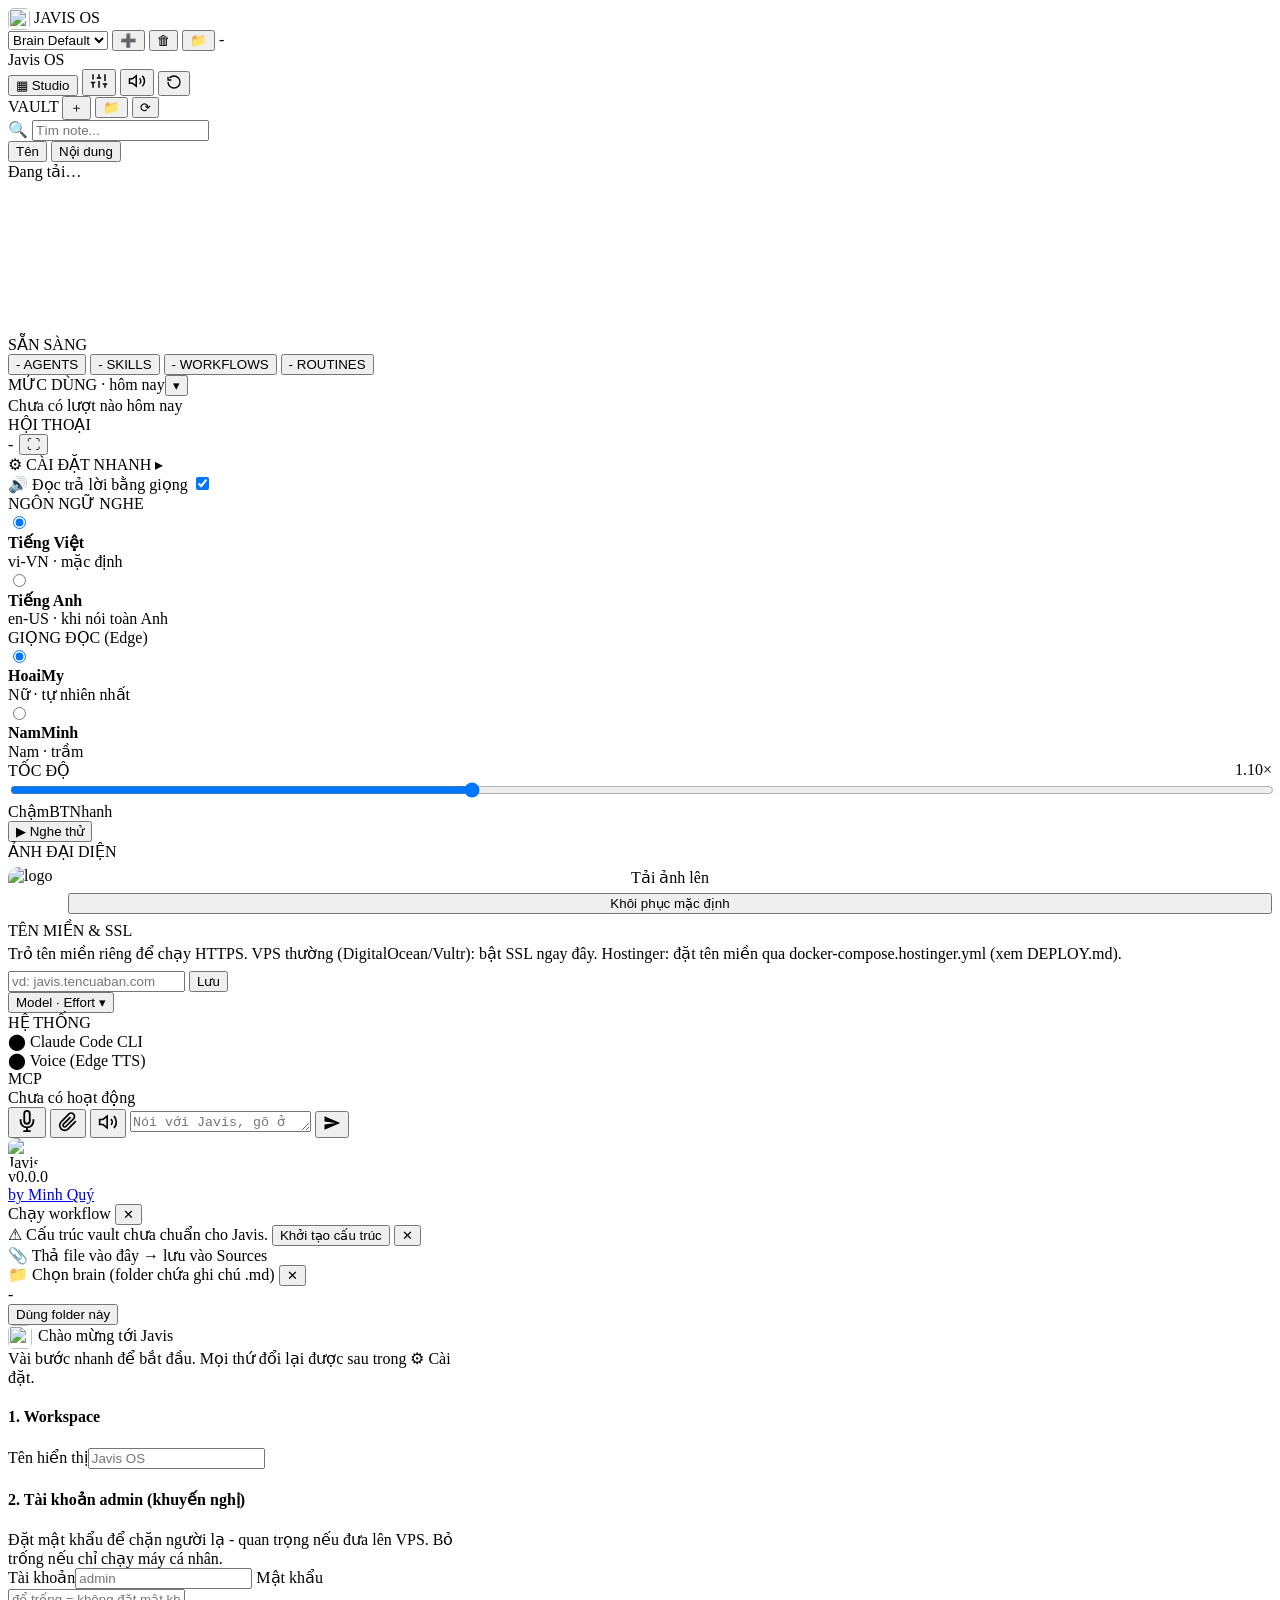
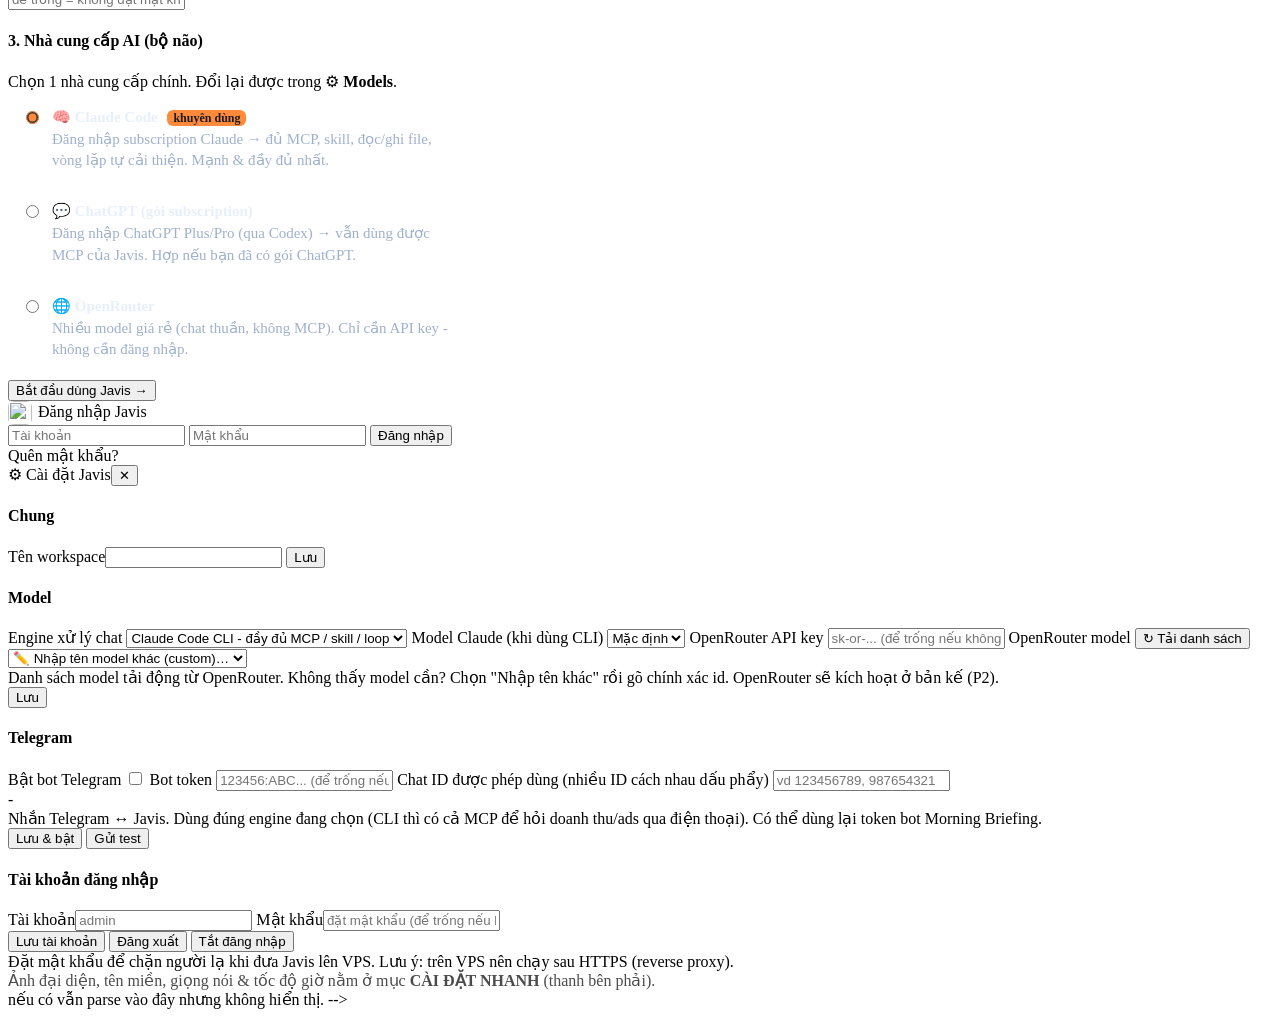
==== commit de173623: "feat(vault): đổi tên / xoá file ngay trong trình sửa note (v0.9.57) Co-Authored-By: Claude Opus 4.8 " ====
--- a/dashboard/index.html
+++ b/dashboard/index.html
@@ -7,8 +7,8 @@
   <!-- Favicon = logo hiện tại (/brand-logo): mặc định theo logo.png, và tự đổi theo ảnh user tải lên. -->
   <link rel="icon" href="/brand-logo?v=5">
   <link rel="apple-touch-icon" href="/brand-logo?v=5">
-  <link rel="stylesheet" href="/static/style.css?v=33">
-  <link rel="stylesheet" href="/static/console.css?v=14">
+  <link rel="stylesheet" href="/static/style.css?v=41">
+  <link rel="stylesheet" href="/static/console.css?v=15">
 </head>
 <body>
   <div class="hud">
@@ -58,20 +58,34 @@
     <!-- ===== BODY: 3 columns ===== -->
     <div class="hud-body">
 
-      <!-- LEFT: metrics -->
+      <!-- LEFT: Vault explorer (cây thư mục kiểu Obsidian + tìm note). Thay cho panel số liệu KD cũ. -->
       <aside class="hud-left">
-        <div class="panel-label">
-          SỐ LIỆU KINH DOANH
-          <button class="mini-btn" id="refreshMetrics" title="Cập nhật">⟳</button>
-        </div>
-        <div class="metric-cards" id="metricCards"></div>
-        <div class="metric-status" id="metricStatus"></div>
+        <div class="vault-head">
+          <span class="vault-title">VAULT</span>
+          <span class="vault-tools">
+            <button class="mini-btn" id="vtNewFile" title="Tạo file mới ở gốc brain">＋</button>
+            <button class="mini-btn" id="vtNewDir" title="Tạo thư mục mới ở gốc brain">📁</button>
+            <button class="mini-btn" id="vtRefresh" title="Làm mới cây">⟳</button>
+          </span>
+        </div>
+        <div class="vault-search">
+          <span class="vs-ico">🔍</span>
+          <input id="vaultSearch" type="text" placeholder="Tìm note..." spellcheck="false" autocomplete="off">
+          <button class="vs-clear" id="vaultSearchClear" title="Xoá tìm kiếm" hidden>✕</button>
+        </div>
+        <div class="vault-modes">
+          <button class="vs-chip active" id="vsModeName" data-mode="name" title="Lọc nhanh theo tên trong cây">Tên</button>
+          <button class="vs-chip" id="vsModeContent" data-mode="content" title="Tìm sâu theo nội dung (quét toàn vault)">Nội dung</button>
+        </div>
+        <div class="vault-tree" id="vaultTree"><div class="vt-info">Đang tải…</div></div>
+        <div class="vault-results" id="vaultResults" hidden></div>
       </aside>
 
       <!-- CENTER: 3D orb -->
       <div class="hud-center">
         <canvas id="starfield"></canvas>
         <div id="graph3dContainer"></div>
+        <div id="graph2d"></div>
         <div class="concept-labels" id="conceptLabels"></div>
         <div class="orb-overlay">
           <div class="orb-state" id="orbState">SẴN SÀNG</div>
@@ -101,6 +115,22 @@
             <span class="bstat-lbl">ROUTINES</span>
           </button>
         </div>
+
+        <!-- MỨC DÙNG token: dời từ cột phải xuống góc dưới-phải khung giữa (giải phóng chỗ cho chat). -->
+        <div class="usage-float" id="usageFloat">
+          <div class="uf-label"><span>MỨC DÙNG <span class="dim" style="font-weight:400">· hôm nay</span></span><button class="uf-toggle" id="usageToggle" type="button" title="Thu nhỏ / mở rộng">▾</button></div>
+          <div id="usagePanel" class="usage-panel"><div class="mcp-item dim">Chưa có lượt nào hôm nay</div></div>
+        </div>
+
+        <!-- Popup sửa note: neo absolute BÊN TRONG .hud-center → đè lên visual não, cây trái & chat phải vẫn sống.
+             Nội dung (toolbar + thân) do console.js openNote() dựng theo loại file. -->
+        <div class="note-editor" id="noteEditor" hidden>
+          <div class="ne-bar">
+            <span class="ne-title" id="neTitle">note.md</span>
+            <span class="ne-actions" id="neActions"></span>
+          </div>
+          <div class="ne-body" id="neBody"></div>
+        </div>
       </div>
 
       <!-- RIGHT: transcript + activity -->
@@ -112,8 +142,7 @@
             <button class="mini-btn" id="chatZoomBtn" title="Phóng to khung chat (Esc để thu nhỏ)">⛶</button>
           </span>
         </div>
-        <div class="panel-label" title="Token Javis tự đo qua từng nhà cung cấp - KHÔNG phải hạn mức gói thuê bao">MỨC DÙNG <span class="dim" style="font-weight:400">· hôm nay (Javis đo)</span></div>
-        <div id="usagePanel" class="usage-panel" style="margin-bottom:8px"><div class="mcp-item dim">Chưa có lượt nào hôm nay</div></div>
+        <!-- MỨC DÙNG token đã DỜI xuống góc dưới-phải khung giữa (giải phóng chỗ cho khung chat). -->
         <div class="transcript" id="chatArea"></div>
         <!-- Thanh #toolBar cũ ĐÃ BỎ: trạng thái "đang suy nghĩ / gọi tool" giờ hiện bằng
              chip hoạt động NGAY TRONG #chatArea (app.js showActivity) → tự đi theo cả khi
@@ -163,13 +192,8 @@
           <div class="loop-log" id="loopLog"></div>
         </div>
 
-        <div class="panel-label" style="margin-top:10px">HỆ THỐNG</div>
-        <div class="sys-status">
-          <div class="mcp-item" id="claudeStatus">⬤ Claude Code CLI</div>
-          <div class="mcp-item" id="ttsStatus">⬤ Voice (Edge TTS)</div>
-        </div>
-        <div class="panel-label" style="margin-top:8px">MCP ĐANG DÙNG</div>
-        <div id="mcpList" class="mcp-list"><div class="mcp-item dim">Chưa có hoạt động</div></div>
+        <!-- HỆ THỐNG + MCP ĐANG DÙNG đã DỜI xuống thanh model-bar (ngang hàng ô chọn model). -->
+
 
         <!-- ===== CÀI ĐẶT NHANH: avatar + tên miền + giọng nói + tốc độ (gộp về sidebar) ===== -->
         <details class="quick-set" id="quickSet" open>
@@ -278,6 +302,17 @@
         <span class="mb-caret">▾</span>
       </button>
       <div class="mb-pop" id="mbPop" hidden></div>
+      <!-- HỆ THỐNG + MCP ĐANG DÙNG: dời từ cột phải xuống đây, nằm ngang bên phải ô chọn model. -->
+      <div class="sysbar" id="sysBar">
+        <span class="sysbar-label">HỆ THỐNG</span>
+        <div class="sys-status">
+          <div class="mcp-item" id="claudeStatus">⬤ Claude Code CLI</div>
+          <div class="mcp-item" id="ttsStatus">⬤ Voice (Edge TTS)</div>
+        </div>
+        <span class="sysbar-sep"></span>
+        <span class="sysbar-label">MCP</span>
+        <div id="mcpList" class="mcp-list"><div class="mcp-item dim">Chưa có hoạt động</div></div>
+      </div>
     </div>
 
     <!-- ===== BOTTOM: voice bar ===== -->
@@ -545,12 +580,22 @@
   <!-- Holder ẩn giữ #quickSet khi KHÔNG ở trang Cài đặt (node vẫn trong DOM → handler còn sống) -->
   <div id="quickSetHolder" hidden></div>
 
-  <script src="/static/voice.js?v=13"></script>
-  <script src="https://unpkg.com/three@0.159.0/build/three.min.js"></script>
-  <script src="https://unpkg.com/3d-force-graph@1.73.4/dist/3d-force-graph.min.js"></script>
-  <script src="/static/graph3d.js?v=15"></script>
-  <script src="/static/chat-render.js?v=1"></script>
-  <script src="/static/app.js?v=58"></script>
+  <!-- Bảng SỐ LIỆU KINH DOANH đã gỡ khỏi giao diện (thay bằng Vault explorer ở cột trái).
+       Vẫn giữ 3 id ở stub ẩn này vì app.js đọc #metricCards/#metricStatus/#refreshMetrics ngay
+       lúc nạp (getElementById + addEventListener vô điều kiện) - xoá trần sẽ ném null, hỏng dashboard.
+       Ẩn hoàn toàn: block <!-- JAVIS_METRICS --> nếu có vẫn parse vào đây nhưng không hiển thị. -->
+  <div id="metricsStub" hidden aria-hidden="true">
+    <button id="refreshMetrics" tabindex="-1"></button>
+    <div id="metricCards"></div>
+    <div id="metricStatus"></div>
+  </div>
+
+  <script src="/static/voice.js?v=14"></script>
+  <!-- three.js + 3d-force-graph KHÔNG nạp tĩnh nữa: app.js tự lazy-load qua CDN CHỈ khi chọn đồ thị 3D. -->
+  <script src="/static/graph.js?v=14"></script>
+  <script src="/static/graph3d.js?v=16"></script>
+  <script src="/static/chat-render.js?v=2"></script>
+  <script src="/static/app.js?v=66"></script>
   <script src="/static/model-picker.js?v=1"></script>
   <script src="/static/branding.js?v=7"></script>
   <script src="/static/quick-settings.js?v=4"></script>
@@ -559,7 +604,7 @@
   <script src="/static/sessions-ui.js?v=6"></script>
   <script src="/static/studio.js?v=19"></script>
   <!-- Console layer: console.js đăng ký store TRƯỚC khi Alpine khởi động (defer) -->
-  <script src="/static/console.js?v=53"></script>
+  <script src="/static/console.js?v=64"></script>
   <script defer src="https://unpkg.com/alpinejs@3.14.1/dist/cdn.min.js"></script>
 </body>
 </html>
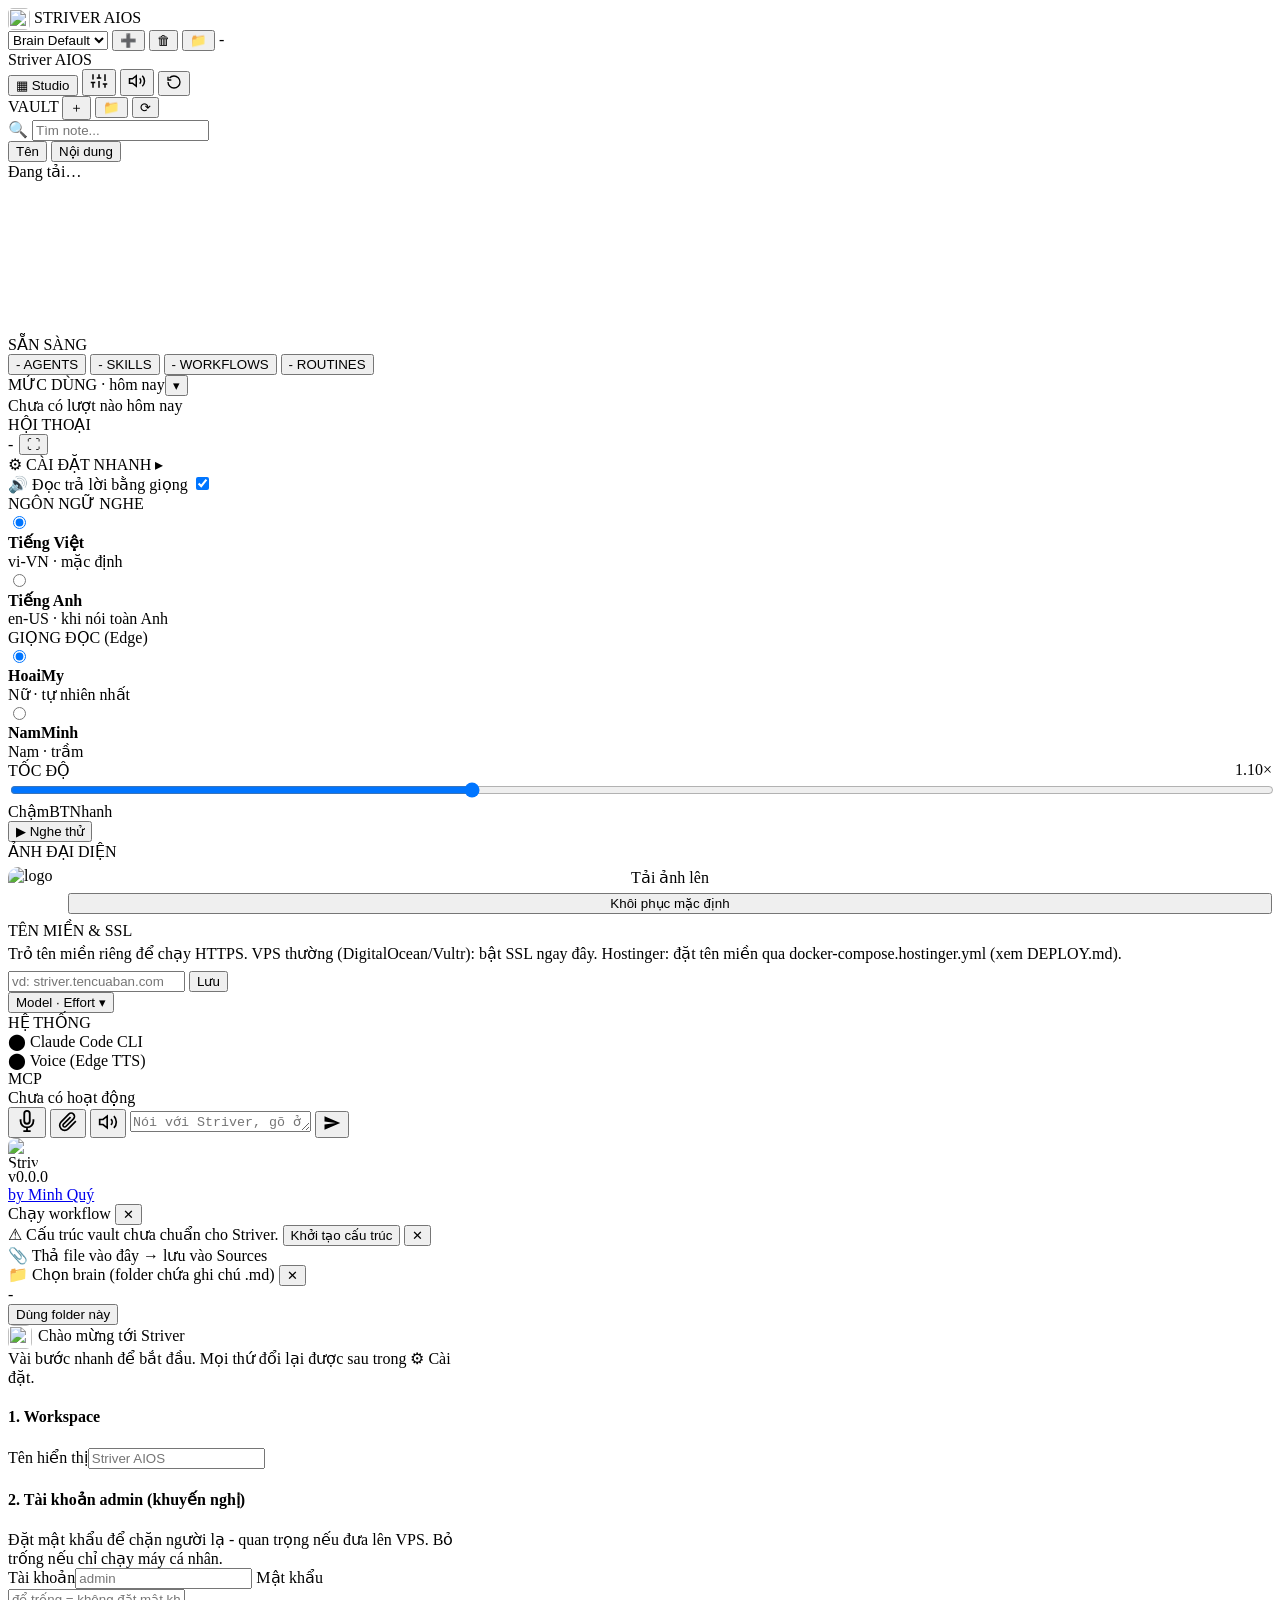
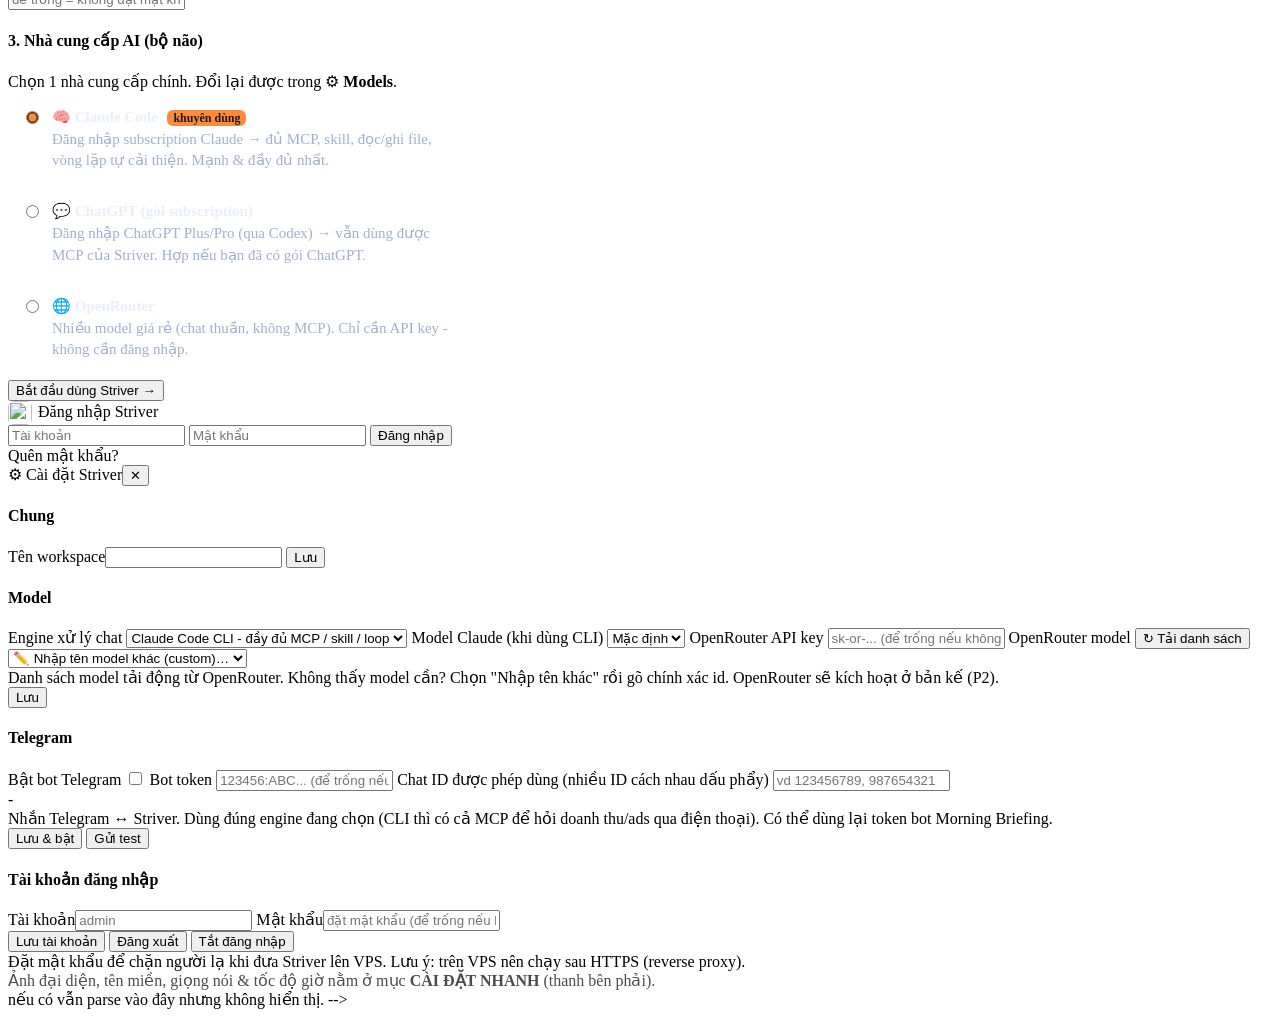
==== commit 2f0c91d0: "Rebrand Javis OS → Striver AIOS Full rebrand to striverai/striver-aios: - All code, docs, env vars, " ====
--- a/dashboard/index.html
+++ b/dashboard/index.html
@@ -3,7 +3,7 @@
 <head>
   <meta charset="UTF-8">
   <meta name="viewport" content="width=device-width, initial-scale=1.0">
-  <title>Javis OS</title>
+  <title>Striver AIOS</title>
   <!-- Favicon = logo hiện tại (/brand-logo): mặc định theo logo.png, và tự đổi theo ảnh user tải lên. -->
   <link rel="icon" href="/brand-logo?v=5">
   <link rel="apple-touch-icon" href="/brand-logo?v=5">
@@ -15,7 +15,7 @@
 
     <!-- ===== TOP BAR ===== -->
     <header class="hud-top">
-      <div class="brand"><span class="brand-icon"><img src="/brand-logo" alt="" style="width:22px;height:22px;border-radius:5px;vertical-align:middle;object-fit:cover"></span> <span class="brand-text">JAVIS OS</span></div>
+      <div class="brand"><span class="brand-icon"><img src="/brand-logo" alt="" style="width:22px;height:22px;border-radius:5px;vertical-align:middle;object-fit:cover"></span> <span class="brand-text">STRIVER AIOS</span></div>
       <!-- Select Brain: dời từ góc graph lên navbar (trái) -->
       <div class="orb-graph-ctl navbar-brain">
         <select id="graphSource" class="graph-select">
@@ -27,7 +27,7 @@
         <span class="graph-stats" id="graphStats">-</span>
       </div>
       <div class="hud-center-title">
-        <span class="ws-name" id="workspaceName">Javis OS</span>
+        <span class="ws-name" id="workspaceName">Striver AIOS</span>
         <span class="ws-date" id="currentDate"></span>
       </div>
       <div class="hud-actions">
@@ -41,7 +41,7 @@
           </svg>
         </button>
         <!-- Voice/tốc độ đã dời xuống sidebar phải (mục CÀI ĐẶT NHANH). -->
-        <button class="hud-icon-btn" id="ttsToggle" title="Bật/tắt giọng Javis">
+        <button class="hud-icon-btn" id="ttsToggle" title="Bật/tắt giọng Striver">
           <svg width="18" height="18" viewBox="0 0 24 24" fill="none" stroke="currentColor" stroke-width="2">
             <path d="M11 5L6 9H2v6h4l5 4V5z"/>
             <path d="M15.54 8.46a5 5 0 0 1 0 7.07M19.07 4.93a10 10 0 0 1 0 14.14"/>
@@ -158,7 +158,7 @@
           VÒNG LẶP TỰ CẢI THIỆN <span class="beta-tag">BETA</span>
         </div>
         <div class="loop-box" style="display:none">
-          <div class="loop-desc">Javis tự đánh thức theo lịch, tìm đòn bẩy cải thiện rồi tự kiểm chứng. An toàn: chỉ soạn nháp/ghi file trong vault - KHÔNG tự gọi MCP tạo đơn, đốt tiền, đăng bài.</div>
+          <div class="loop-desc">Striver tự đánh thức theo lịch, tìm đòn bẩy cải thiện rồi tự kiểm chứng. An toàn: chỉ soạn nháp/ghi file trong vault - KHÔNG tự gọi MCP tạo đơn, đốt tiền, đăng bài.</div>
           <label class="loop-row">
             <span>Bật tự chạy nền</span>
             <label class="toggle"><input type="checkbox" id="loopEnabled"><span></span></label>
@@ -168,7 +168,7 @@
             <select id="loopGoal" class="loop-sel">
               <option value="business">Cải thiện chỉ số kinh doanh</option>
               <option value="brain">Làm dày bộ não (Wiki)</option>
-              <option value="product">Cải thiện Javis hữu dụng hơn</option>
+              <option value="product">Cải thiện Striver hữu dụng hơn</option>
               <option value="custom">Tự định nghĩa…</option>
             </select>
           </label>
@@ -269,7 +269,7 @@
               <div class="popover-label">TÊN MIỀN & SSL</div>
               <div class="opt-sub" style="margin:4px 0 8px">Trỏ tên miền riêng để chạy HTTPS. VPS thường (DigitalOcean/Vultr): bật SSL ngay đây. Hostinger: đặt tên miền qua docker-compose.hostinger.yml (xem DEPLOY.md).</div>
               <div class="dom-field">
-                <input id="setDomain" placeholder="vd: javis.tencuaban.com" autocomplete="off" spellcheck="false">
+                <input id="setDomain" placeholder="vd: striver.tencuaban.com" autocomplete="off" spellcheck="false">
                 <button class="s-btn" id="saveDomain">Lưu</button>
               </div>
               <div class="dom-status" id="domStatusRow" style="display:none">
@@ -335,7 +335,7 @@
         </svg>
       </button>
       <input type="file" id="fileInput" multiple style="display:none">
-      <textarea id="chatInput" class="voice-input" placeholder="Nói với Javis, gõ ở đây, hoặc kéo/dán file vào..." rows="1"></textarea>
+      <textarea id="chatInput" class="voice-input" placeholder="Nói với Striver, gõ ở đây, hoặc kéo/dán file vào..." rows="1"></textarea>
       <button class="stop-btn" id="stopBtn" title="Ngắt lệnh / dừng đọc (Esc)" style="display:none">
         <svg width="16" height="16" viewBox="0 0 24 24" fill="currentColor"><rect x="6" y="6" width="12" height="12" rx="2"/></svg>
       </button>
@@ -349,16 +349,21 @@
   <nav class="rail" x-data x-cloak>
     <!-- ĐỈNH cố định -->
     <div class="rail-top">
-      <div class="rail-brand"><img src="/brand-logo" alt="Javis" style="width:30px;height:30px;border-radius:8px;display:block;object-fit:cover"></div>
-    </div>
-    <!-- GIỮA cuộn được - nhồi bao nhiêu tính năng cũng cuộn -->
+      <div class="rail-brand"><img src="/brand-logo" alt="Striver" style="width:30px;height:30px;border-radius:8px;display:block;object-fit:cover"></div>
+    </div>
+    <!-- GIỮA cuộn được - gom theo nhóm; nhóm foot (Hệ thống) tự ghim xuống đáy -->
     <div class="rail-nav">
-      <template x-for="it in $store.nav.items" :key="it.id">
-        <button class="rail-item" :class="{ active: $store.nav.active === it.id }"
-                @click="$store.nav.go(it.id)" :title="it.label">
-          <span class="rail-ico" x-html="it.icon"></span>
-          <span class="rail-lbl" x-text="it.label"></span>
-        </button>
+      <template x-for="g in $store.nav.groups" :key="g.label">
+        <div class="rail-group" :class="{ foot: g.foot }">
+          <div class="rail-grp-lbl" x-text="g.label"></div>
+          <template x-for="it in g.items" :key="it.id">
+            <button class="rail-item" :class="{ active: $store.nav.active === it.id }"
+                    @click="$store.nav.go(it.id)" :title="it.label">
+              <span class="rail-ico" x-html="it.icon"></span>
+              <span class="rail-lbl" x-text="it.label"></span>
+            </button>
+          </template>
+        </div>
       </template>
     </div>
     <!-- ĐÁY cố định: version + tác giả (luôn hiện) -->
@@ -396,7 +401,7 @@
   <!-- Vault structure banner -->
   <div class="vault-banner" id="vaultBanner">
     <span class="vb-icon">⚠</span>
-    <span class="vb-text" id="vbText">Cấu trúc vault chưa chuẩn cho Javis.</span>
+    <span class="vb-text" id="vbText">Cấu trúc vault chưa chuẩn cho Striver.</span>
     <button class="vb-init" id="vbInit">Khởi tạo cấu trúc</button>
     <button class="vb-close" id="vbClose">✕</button>
   </div>
@@ -425,7 +430,7 @@
   <!-- Bộ cài đặt lần đầu (hiện khi chưa setup_done) -->
   <div class="modal-overlay" id="setupWizard">
     <div class="settings-modal" style="max-width:460px">
-      <div class="fm-head"><img src="/brand-logo" alt="" style="width:24px;height:24px;border-radius:6px;vertical-align:middle;margin-right:6px;object-fit:cover"><span>Chào mừng tới Javis</span></div>
+      <div class="fm-head"><img src="/brand-logo" alt="" style="width:24px;height:24px;border-radius:6px;vertical-align:middle;margin-right:6px;object-fit:cover"><span>Chào mừng tới Striver</span></div>
       <div class="settings-body">
         <style>
         .wz-prov{display:flex;flex-direction:column;gap:8px;margin-top:6px}
@@ -442,7 +447,7 @@
         <div class="set-note">Vài bước nhanh để bắt đầu. Mọi thứ đổi lại được sau trong ⚙ Cài đặt.</div>
         <div class="set-sec">
           <h4>1. Workspace</h4>
-          <label>Tên hiển thị</label><input id="wzWsName" placeholder="Javis OS">
+          <label>Tên hiển thị</label><input id="wzWsName" placeholder="Striver AIOS">
         </div>
         <div class="set-sec">
           <h4>2. Tài khoản admin <span class="dim">(khuyến nghị)</span></h4>
@@ -453,15 +458,15 @@
             <label>Mã thiết lập <span class="dim">(bảo mật)</span></label>
             <input id="wzToken" placeholder="dán MÃ THIẾT LẬP từ log server">
             <div class="wz-tokhelp">
-              <b>❓ Mã thiết lập là gì?</b> Javis đang chạy trên server công khai. Để chắc <b>chính bạn</b> (không phải người lạ vô tình mở link) là người tạo tài khoản admin, bạn dán một mã chỉ in ra <b>log server</b> - nơi duy nhất chủ máy xem được.
+              <b>❓ Mã thiết lập là gì?</b> Striver đang chạy trên server công khai. Để chắc <b>chính bạn</b> (không phải người lạ vô tình mở link) là người tạo tài khoản admin, bạn dán một mã chỉ in ra <b>log server</b> - nơi duy nhất chủ máy xem được.
               <br><b>Cách lấy mã (Hostinger → App terminal):</b>
               <ol>
-                <li>Mở app → bấm <b>App terminal</b> (bạn sẽ vào BÊN TRONG container <code>javis</code>).</li>
+                <li>Mở app → bấm <b>App terminal</b> (bạn sẽ vào BÊN TRONG container <code>striver</code>).</li>
                 <li>Chạy: <code>cat /data/state/.setup_token</code></li>
                 <li>Copy chuỗi hiện ra → dán vào ô trên.</li>
               </ol>
-              <span class="dim">Nếu SSH vào HOST (không phải App terminal): <code>docker compose logs javis | grep "SETUP TOKEN"</code></span><br>
-              💡 <b>Khỏi cần mã:</b> nếu lúc deploy bạn đặt sẵn env <code>JAVIS_ADMIN_PASSWORD</code> (+ <code>JAVIS_ADMIN_USER</code>), mở app ra là <b>đăng nhập luôn</b>, không hỏi mã.
+              <span class="dim">Nếu SSH vào HOST (không phải App terminal): <code>docker compose logs striver | grep "SETUP TOKEN"</code></span><br>
+              💡 <b>Khỏi cần mã:</b> nếu lúc deploy bạn đặt sẵn env <code>AIOS_ADMIN_PASSWORD</code> (+ <code>AIOS_ADMIN_USER</code>), mở app ra là <b>đăng nhập luôn</b>, không hỏi mã.
             </div>
           </div>
         </div>
@@ -477,7 +482,7 @@
             <label class="wz-card" data-prov="openai-oauth">
               <input type="radio" name="wzprov" value="openai-oauth">
               <div><b>💬 ChatGPT (gói subscription)</b>
-                <div class="wz-pdesc">Đăng nhập ChatGPT Plus/Pro (qua Codex) → vẫn dùng được MCP của Javis. Hợp nếu bạn đã có gói ChatGPT.</div></div>
+                <div class="wz-pdesc">Đăng nhập ChatGPT Plus/Pro (qua Codex) → vẫn dùng được MCP của Striver. Hợp nếu bạn đã có gói ChatGPT.</div></div>
             </label>
             <label class="wz-card" data-prov="openrouter">
               <input type="radio" name="wzprov" value="openrouter">
@@ -491,7 +496,7 @@
           </div>
           <div id="wzProvHint"></div>
         </div>
-        <div class="set-actions"><button class="s-btn" id="wzFinish">Bắt đầu dùng Javis →</button></div>
+        <div class="set-actions"><button class="s-btn" id="wzFinish">Bắt đầu dùng Striver →</button></div>
         <div class="auth-err" id="wzErr"></div>
       </div>
     </div>
@@ -500,7 +505,7 @@
   <!-- Đăng nhập (chỉ hiện khi admin đã đặt mật khẩu & chưa đăng nhập) -->
   <div class="modal-overlay" id="authOverlay">
     <div class="folder-modal auth-modal">
-      <div class="fm-head"><img src="/brand-logo" alt="" style="width:24px;height:24px;border-radius:6px;vertical-align:middle;margin-right:6px;object-fit:cover"><span id="authTitle">Đăng nhập Javis</span></div>
+      <div class="fm-head"><img src="/brand-logo" alt="" style="width:24px;height:24px;border-radius:6px;vertical-align:middle;margin-right:6px;object-fit:cover"><span id="authTitle">Đăng nhập Striver</span></div>
       <div class="auth-body">
         <input id="authUser" placeholder="Tài khoản" autocomplete="username">
         <input id="authPass" type="password" placeholder="Mật khẩu" autocomplete="current-password">
@@ -509,7 +514,7 @@
         <div class="auth-help"><span id="authForgot">Quên mật khẩu?</span></div>
         <div class="auth-reset" id="authResetInfo" style="display:none">
           Mở file <code>server/settings.json</code>, xóa khối <code>"auth"</code> (hoặc đặt rỗng), rồi
-          chạy <code>stop-javis.bat</code> → <code>start-javis.vbs</code>. Mở lại sẽ về bộ cài đặt để tạo tài khoản mới.
+          chạy <code>stop-striver.bat</code> → <code>start-striver.vbs</code>. Mở lại sẽ về bộ cài đặt để tạo tài khoản mới.
         </div>
       </div>
     </div>
@@ -518,7 +523,7 @@
   <!-- Cài đặt -->
   <div class="modal-overlay" id="settingsOverlay">
     <div class="settings-modal">
-      <div class="fm-head"><span>⚙ Cài đặt Javis</span><button class="fm-close" id="settingsClose">✕</button></div>
+      <div class="fm-head"><span>⚙ Cài đặt Striver</span><button class="fm-close" id="settingsClose">✕</button></div>
       <div class="settings-body">
         <div class="set-sec">
           <h4>Chung</h4>
@@ -554,7 +559,7 @@
           <label>Chat ID được phép dùng <span class="dim">(nhiều ID cách nhau dấu phẩy)</span></label>
           <input id="setTgChat" placeholder="vd 123456789, 987654321">
           <div class="set-note" id="setTgStatus">-</div>
-          <div class="set-note">Nhắn Telegram ↔ Javis. Dùng đúng engine đang chọn (CLI thì có cả MCP để hỏi doanh thu/ads qua điện thoại). Có thể dùng lại token bot Morning Briefing.</div>
+          <div class="set-note">Nhắn Telegram ↔ Striver. Dùng đúng engine đang chọn (CLI thì có cả MCP để hỏi doanh thu/ads qua điện thoại). Có thể dùng lại token bot Morning Briefing.</div>
           <div class="set-actions">
             <button class="s-btn" id="saveTelegram">Lưu & bật</button>
             <button class="s-btn-ghost" id="testTelegram">Gửi test</button>
@@ -570,7 +575,7 @@
             <button class="s-btn-ghost" id="logoutBtn">Đăng xuất</button>
             <button class="s-btn-ghost" id="disableAuthBtn">Tắt đăng nhập</button>
           </div>
-          <div class="set-note">Đặt mật khẩu để chặn người lạ khi đưa Javis lên VPS. Lưu ý: trên VPS nên chạy sau HTTPS (reverse proxy).</div>
+          <div class="set-note">Đặt mật khẩu để chặn người lạ khi đưa Striver lên VPS. Lưu ý: trên VPS nên chạy sau HTTPS (reverse proxy).</div>
         </div>
         <div class="set-note" style="opacity:.7">Ảnh đại diện, tên miền, giọng nói &amp; tốc độ giờ nằm ở mục <b>CÀI ĐẶT NHANH</b> (thanh bên phải).</div>
       </div>
@@ -583,7 +588,7 @@
   <!-- Bảng SỐ LIỆU KINH DOANH đã gỡ khỏi giao diện (thay bằng Vault explorer ở cột trái).
        Vẫn giữ 3 id ở stub ẩn này vì app.js đọc #metricCards/#metricStatus/#refreshMetrics ngay
        lúc nạp (getElementById + addEventListener vô điều kiện) - xoá trần sẽ ném null, hỏng dashboard.
-       Ẩn hoàn toàn: block <!-- JAVIS_METRICS --> nếu có vẫn parse vào đây nhưng không hiển thị. -->
+       Ẩn hoàn toàn: block <!-- AIOS_METRICS --> nếu có vẫn parse vào đây nhưng không hiển thị. -->
   <div id="metricsStub" hidden aria-hidden="true">
     <button id="refreshMetrics" tabindex="-1"></button>
     <div id="metricCards"></div>
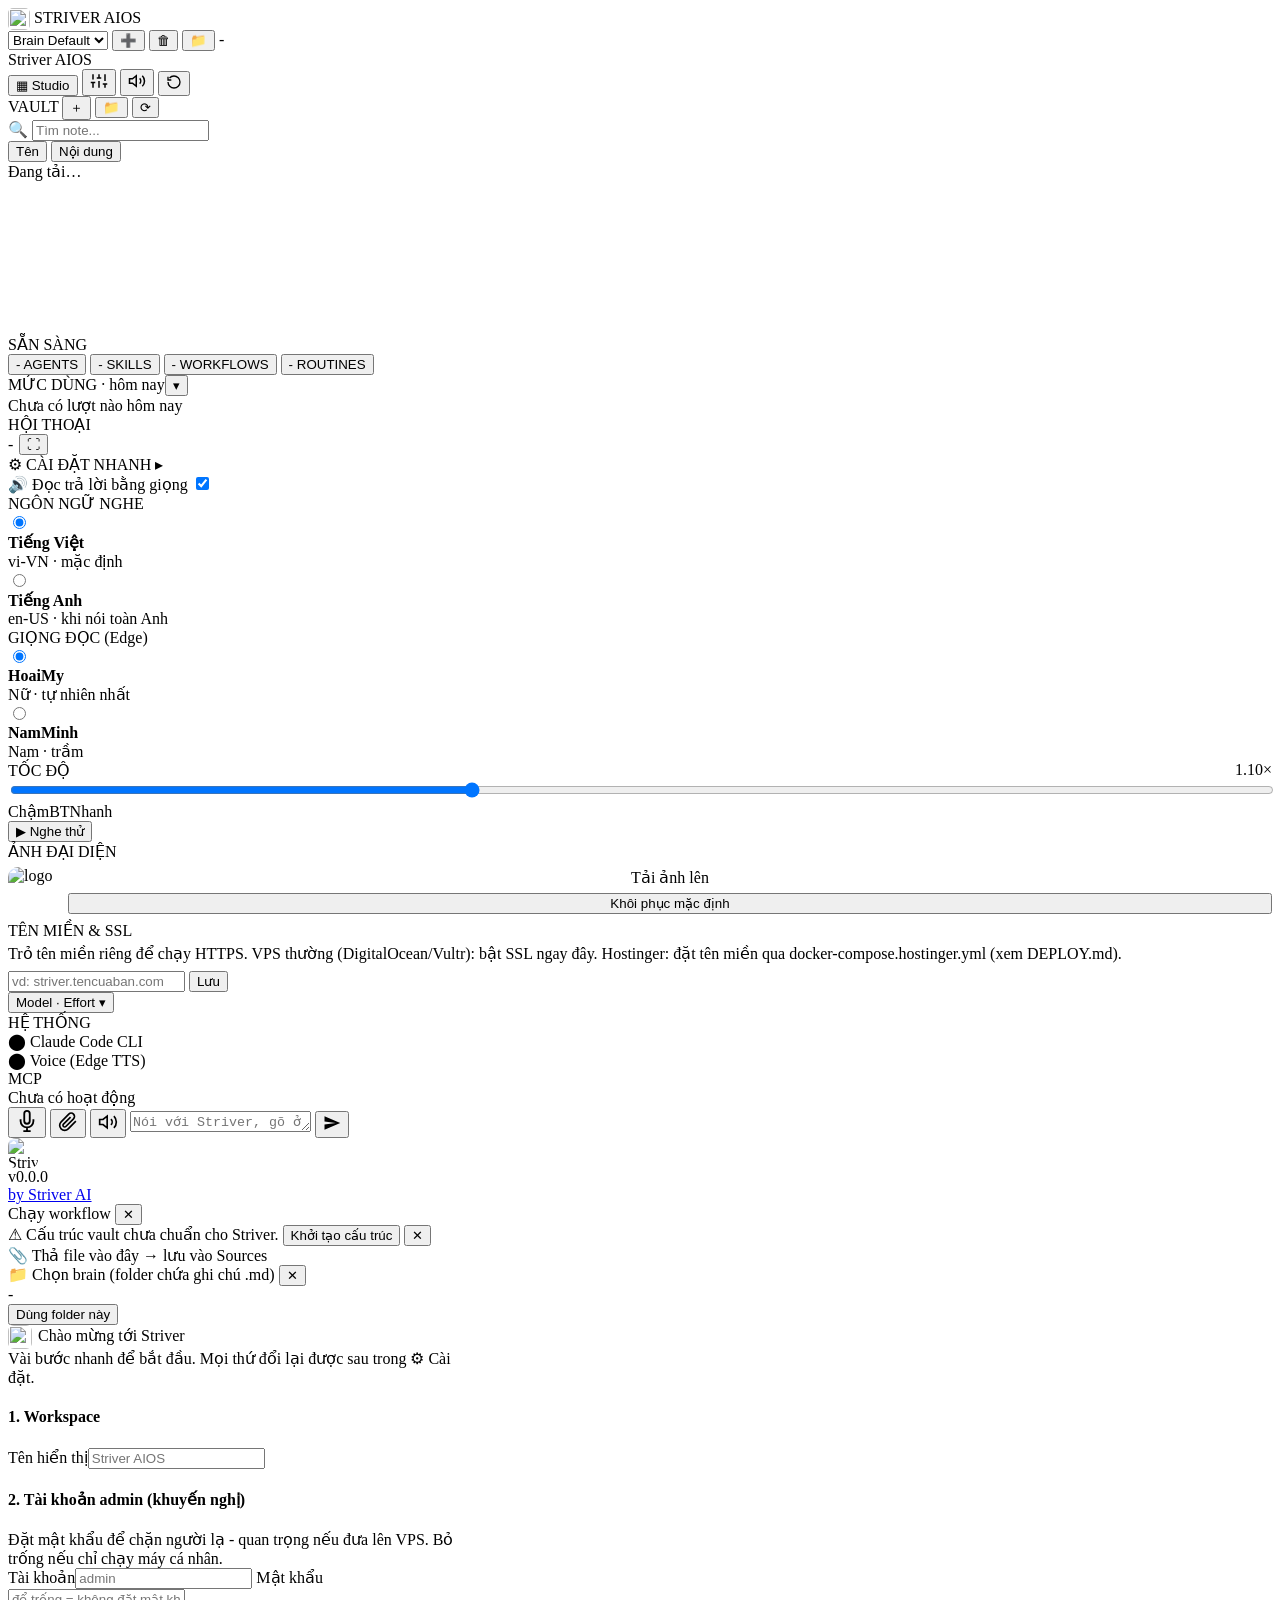
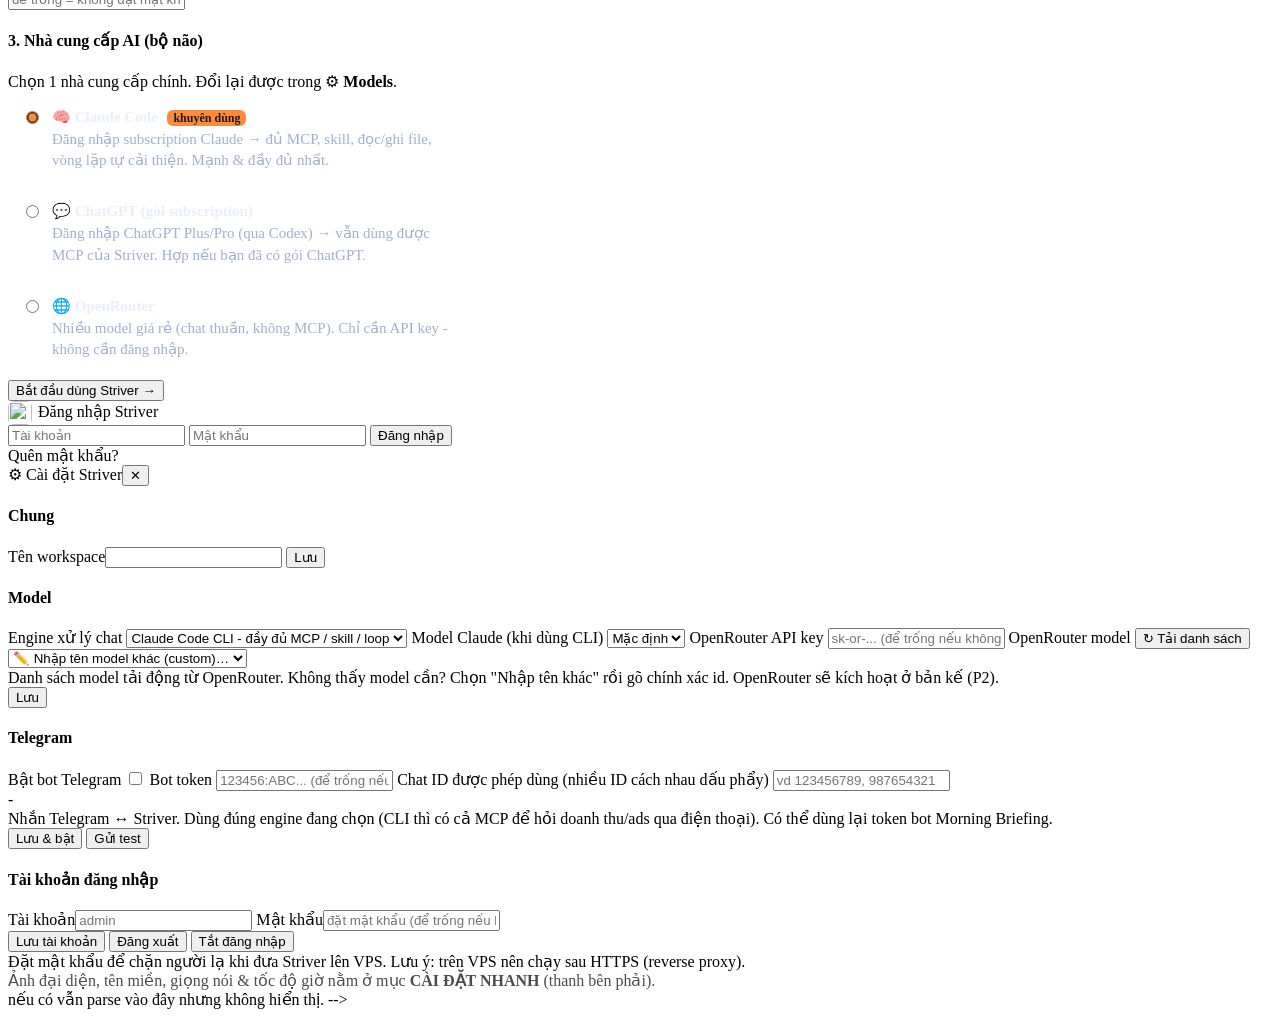
==== commit 4428b995: "Rebrand author credits: Minh Quý → Striver AI - README.md, website/, dashboard/ author footer - Exam" ====
--- a/dashboard/index.html
+++ b/dashboard/index.html
@@ -369,7 +369,7 @@
     <!-- ĐÁY cố định: version + tác giả (luôn hiện) -->
     <div class="rail-foot">
       <div class="rf-ver" id="railVersion">v0.0.0</div>
-      <a class="rf-author" href="https://minhquy.vn" target="_blank" rel="noopener">by Minh Quý</a>
+      <a class="rf-author" href="https://github.com/striverai" target="_blank" rel="noopener">by Striver AI</a>
     </div>
   </nav>
 
